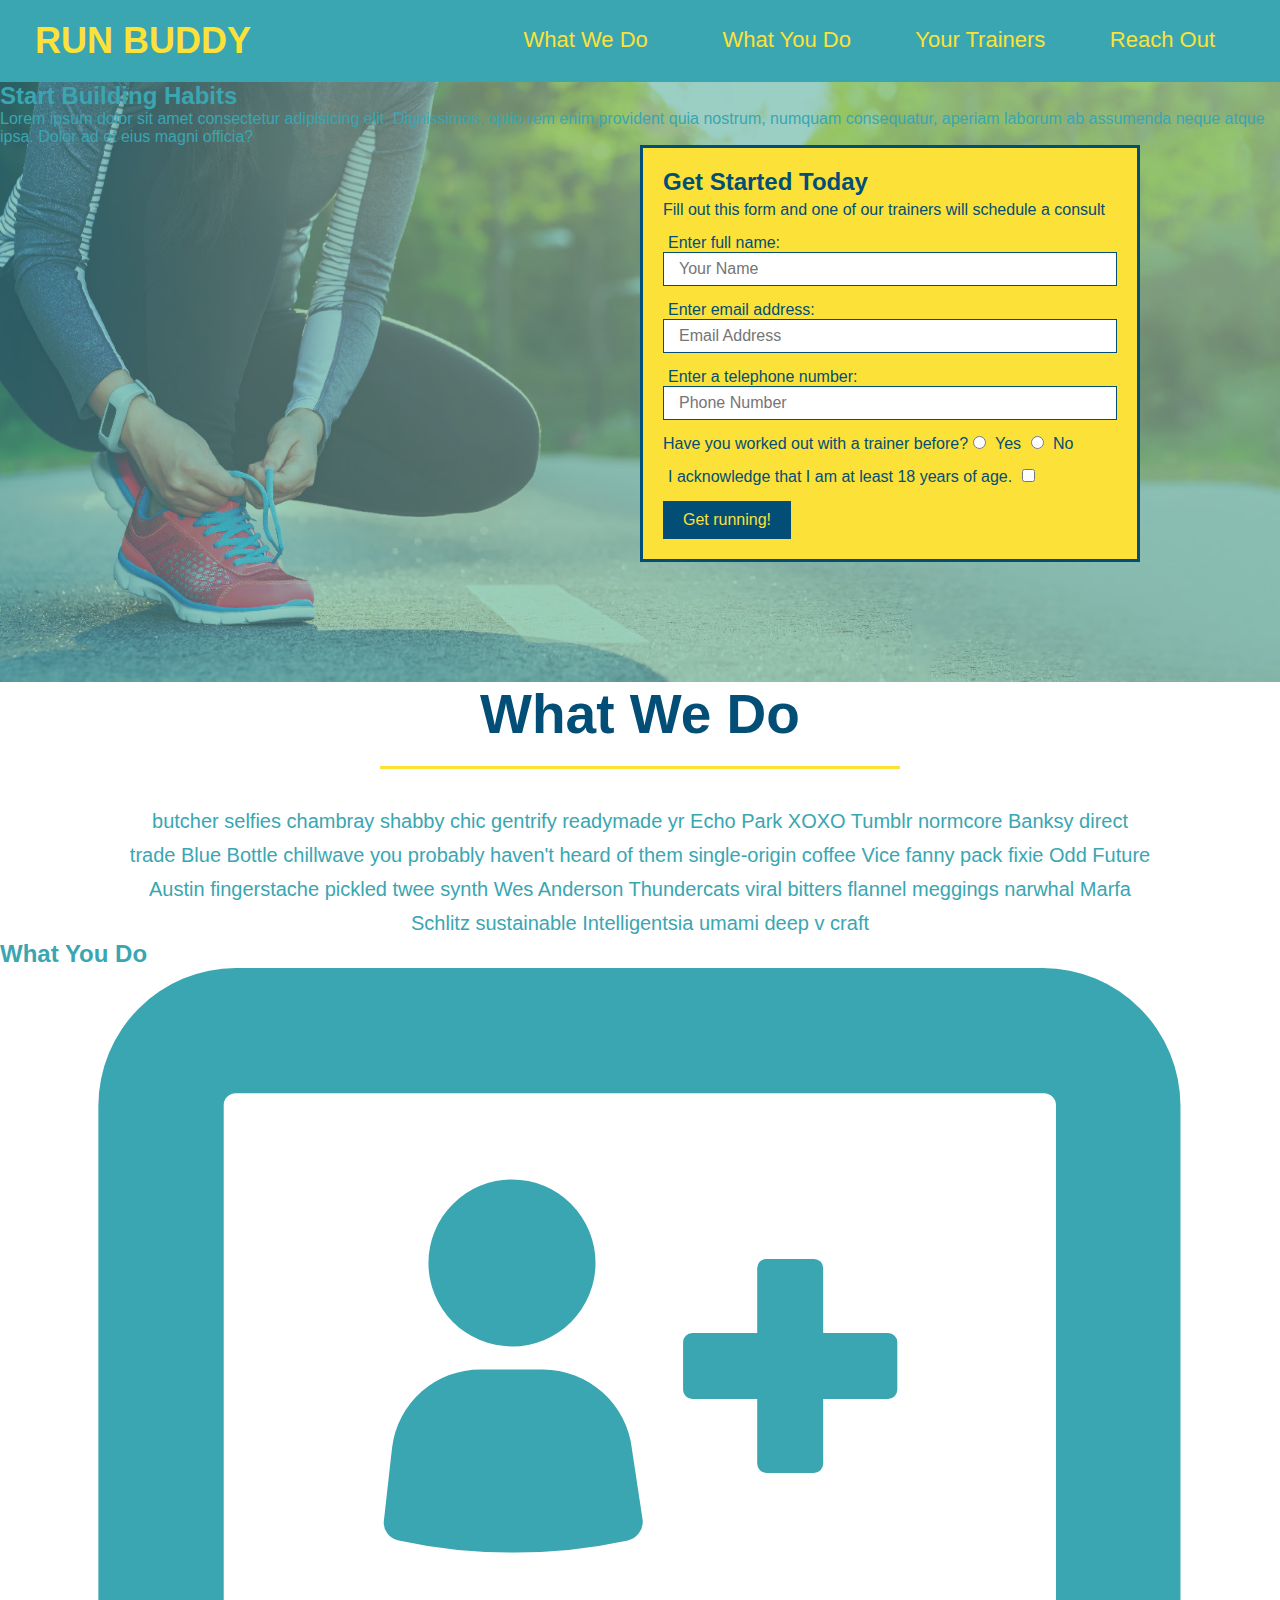
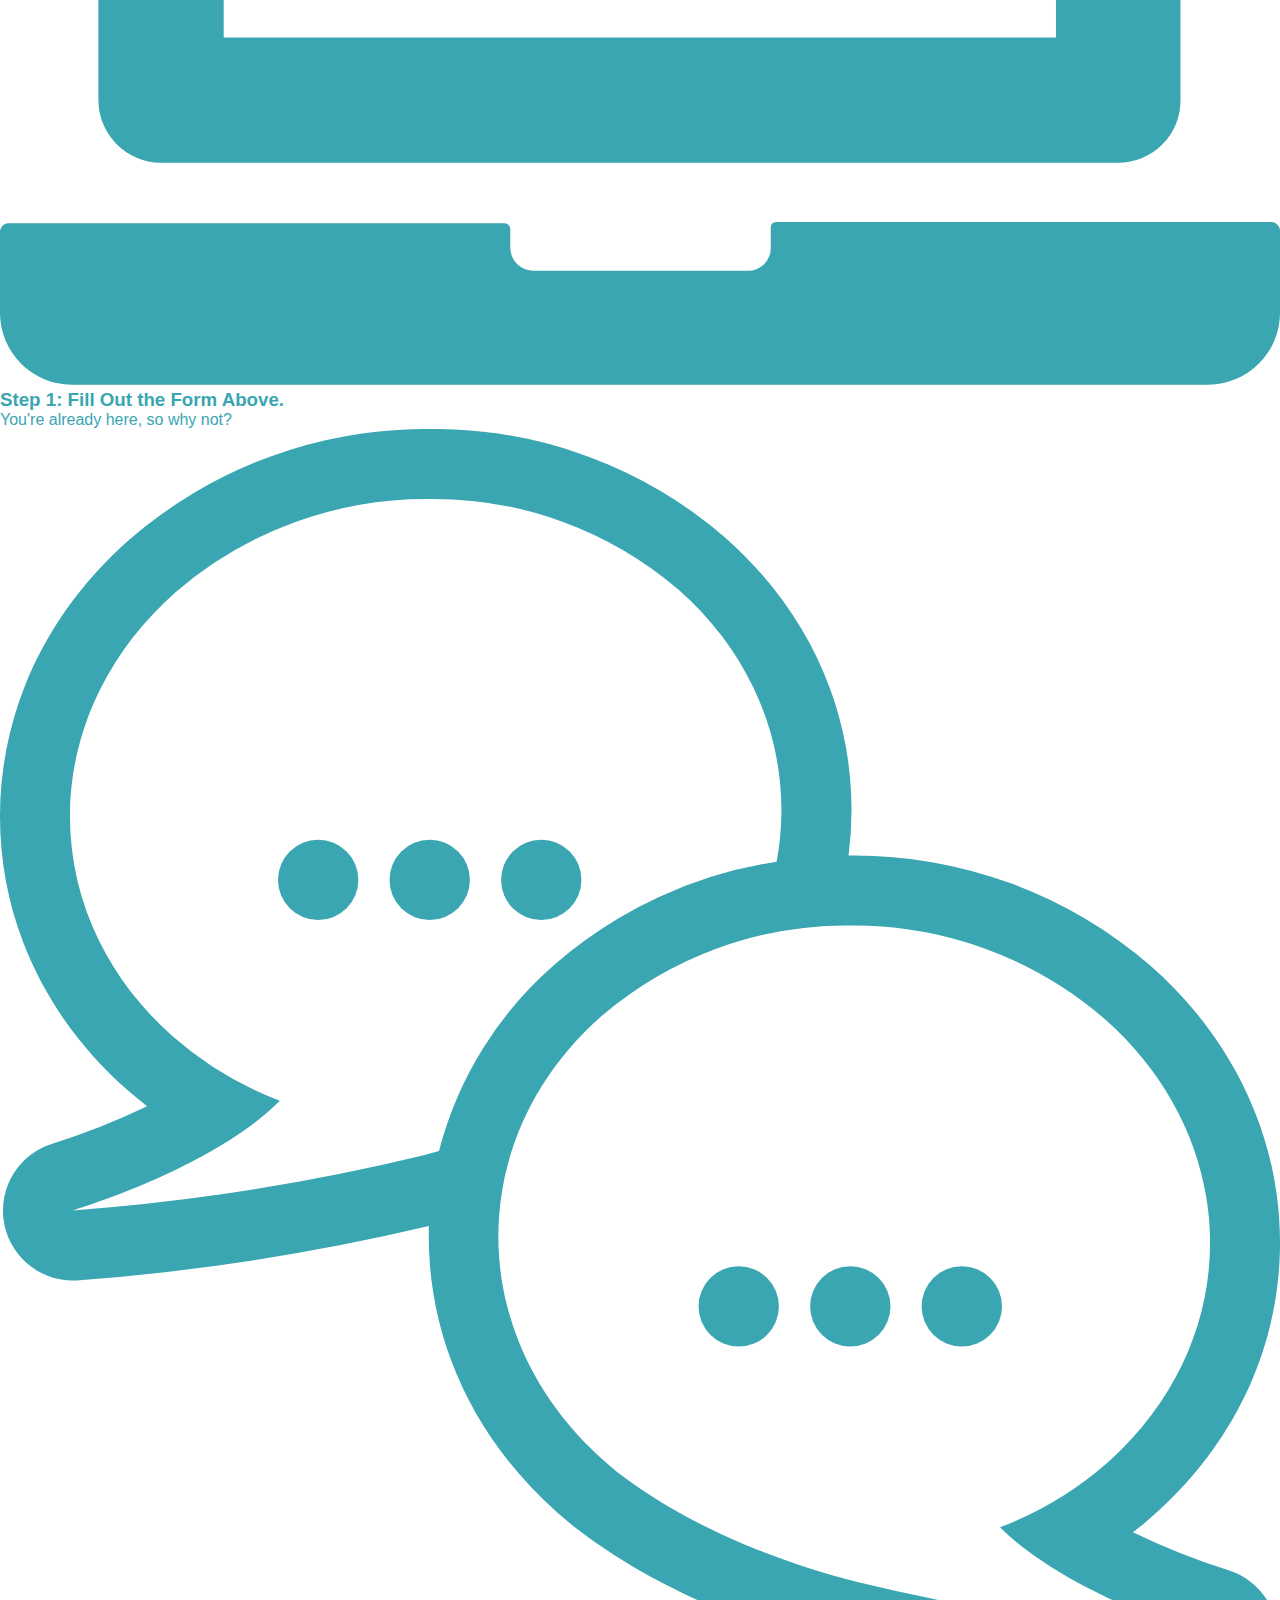
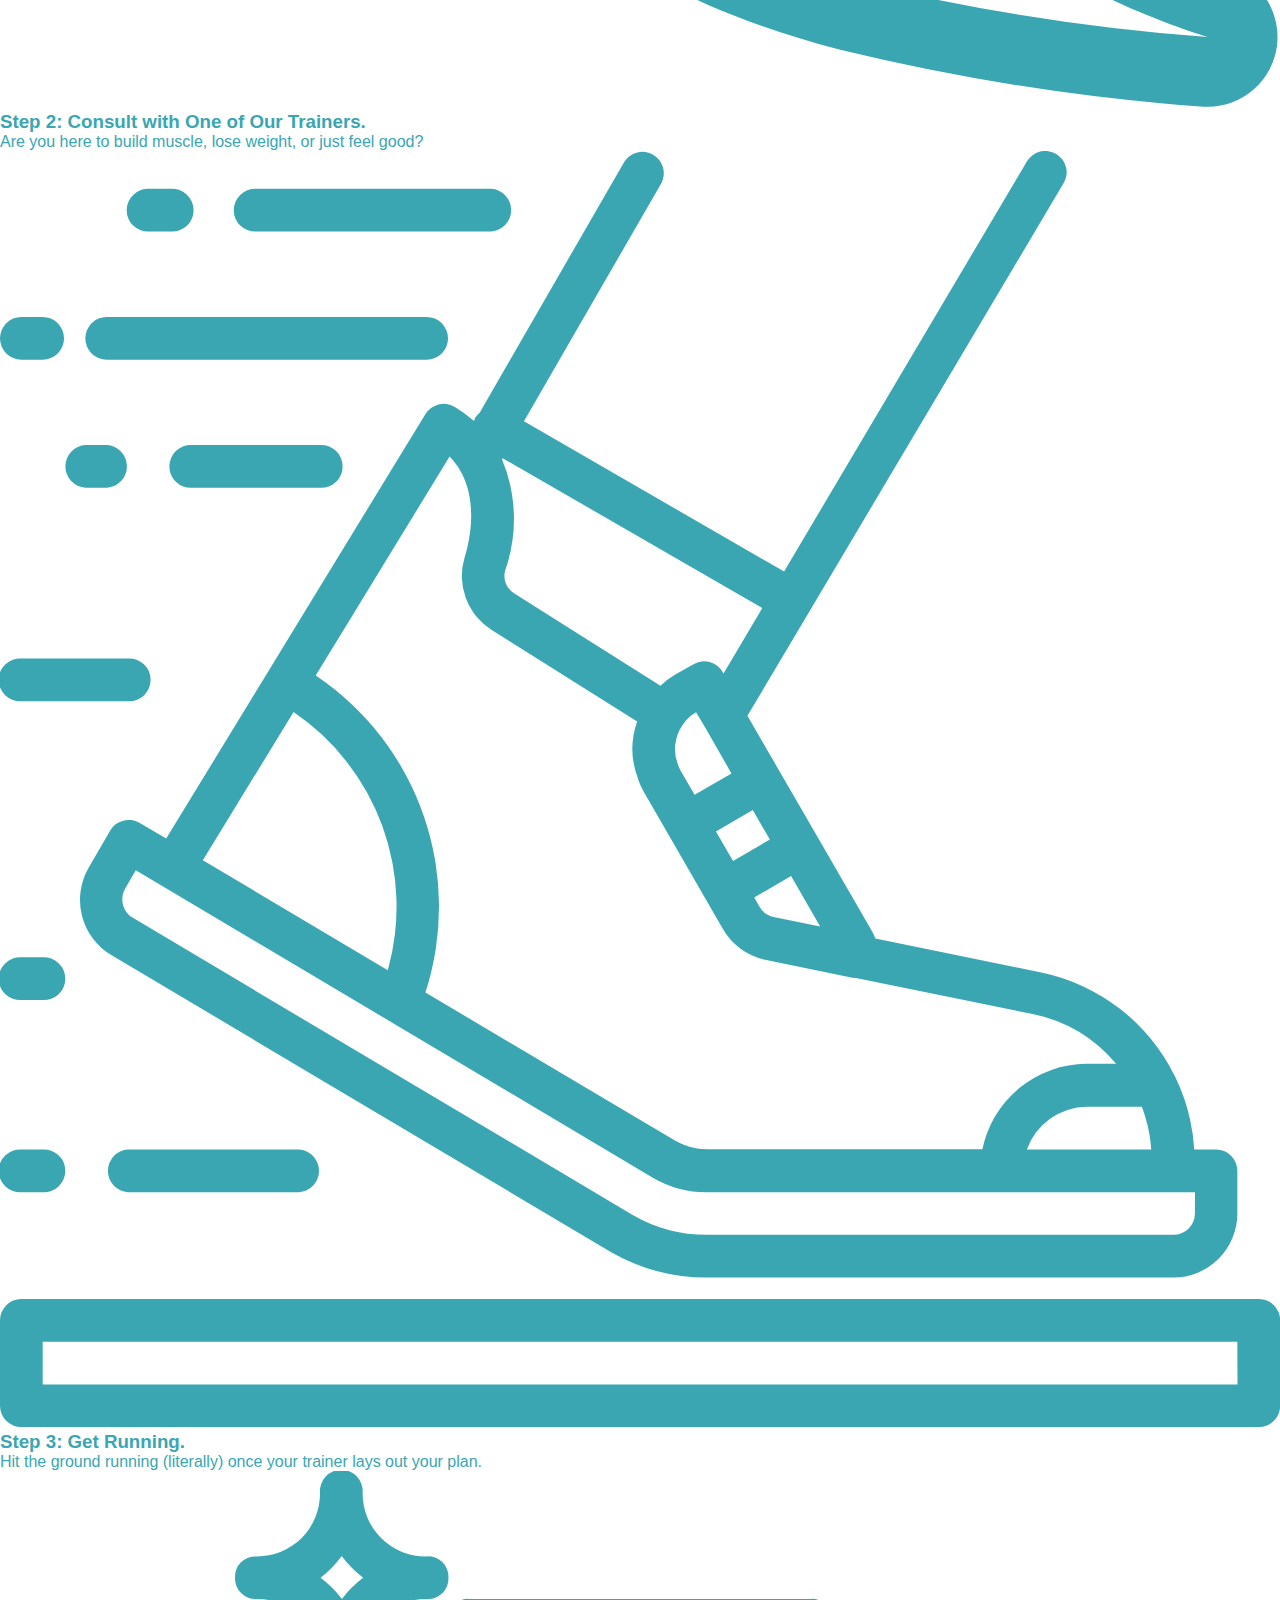
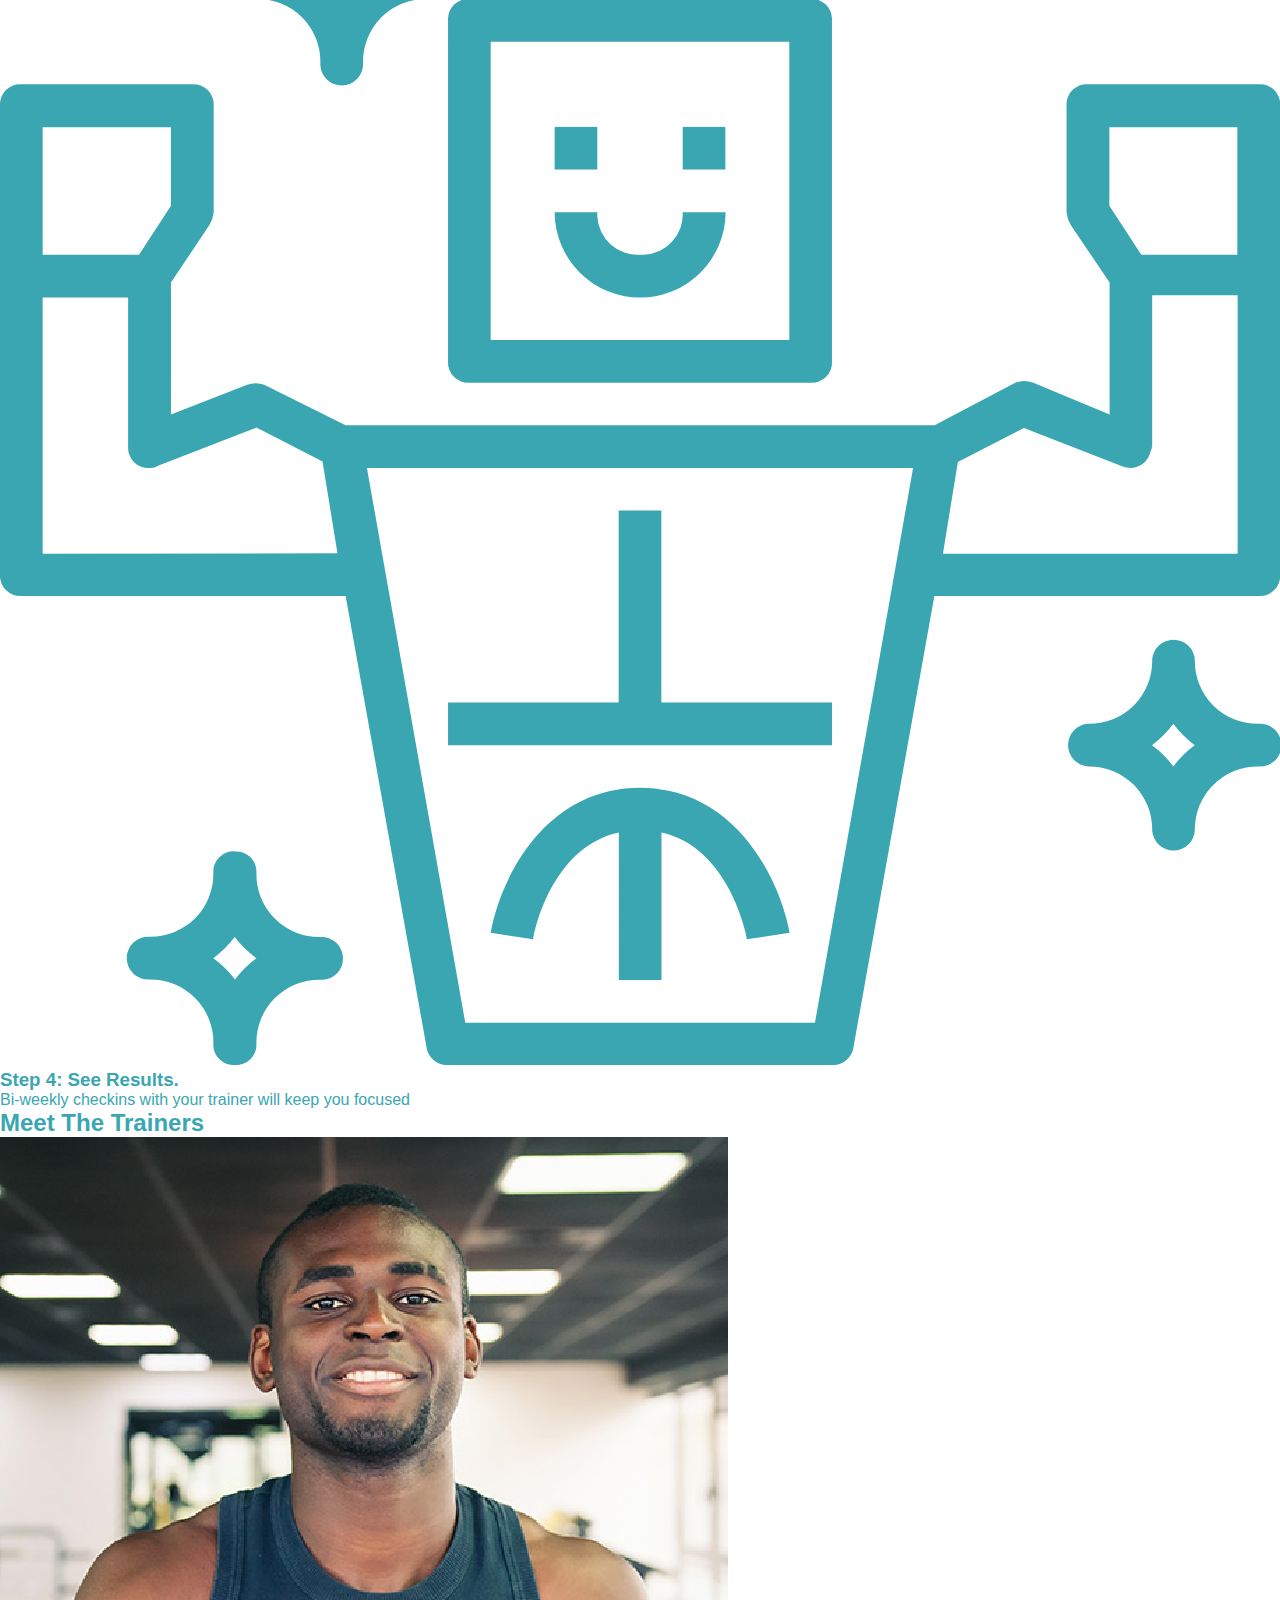
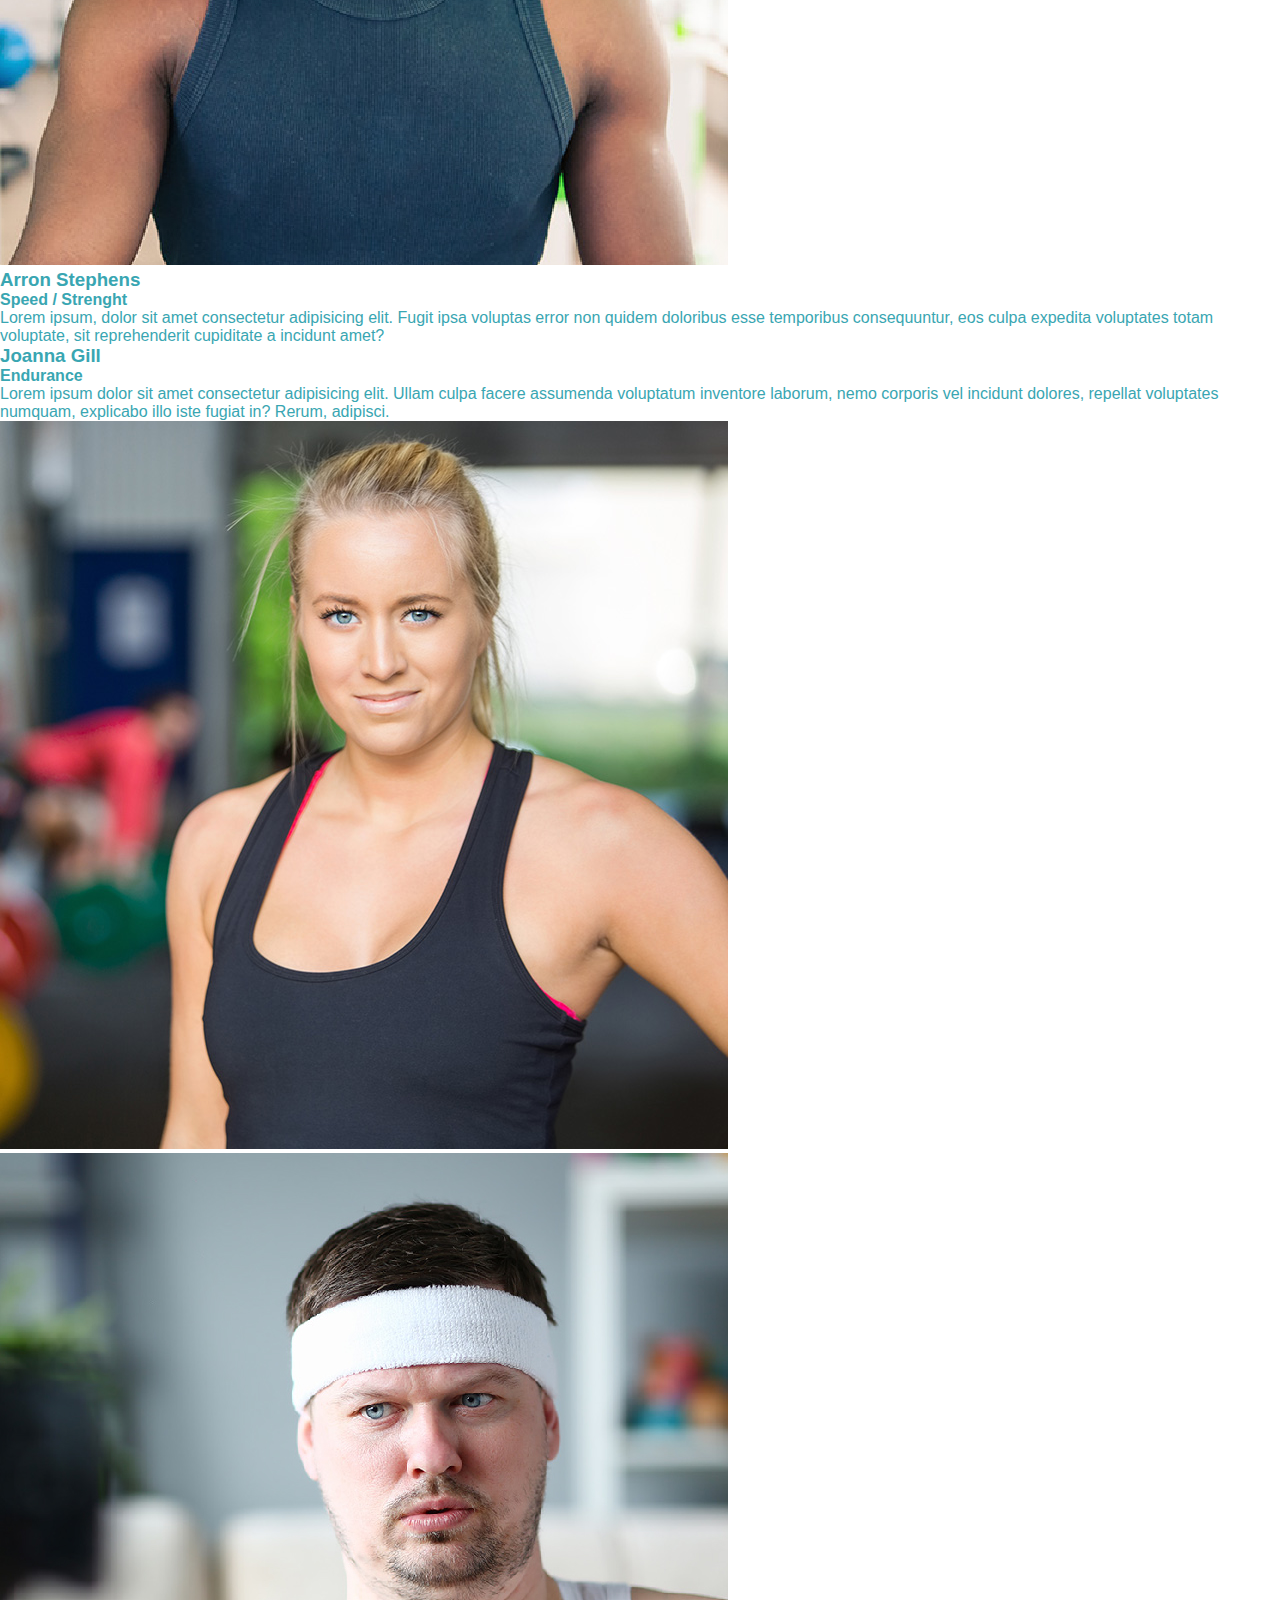
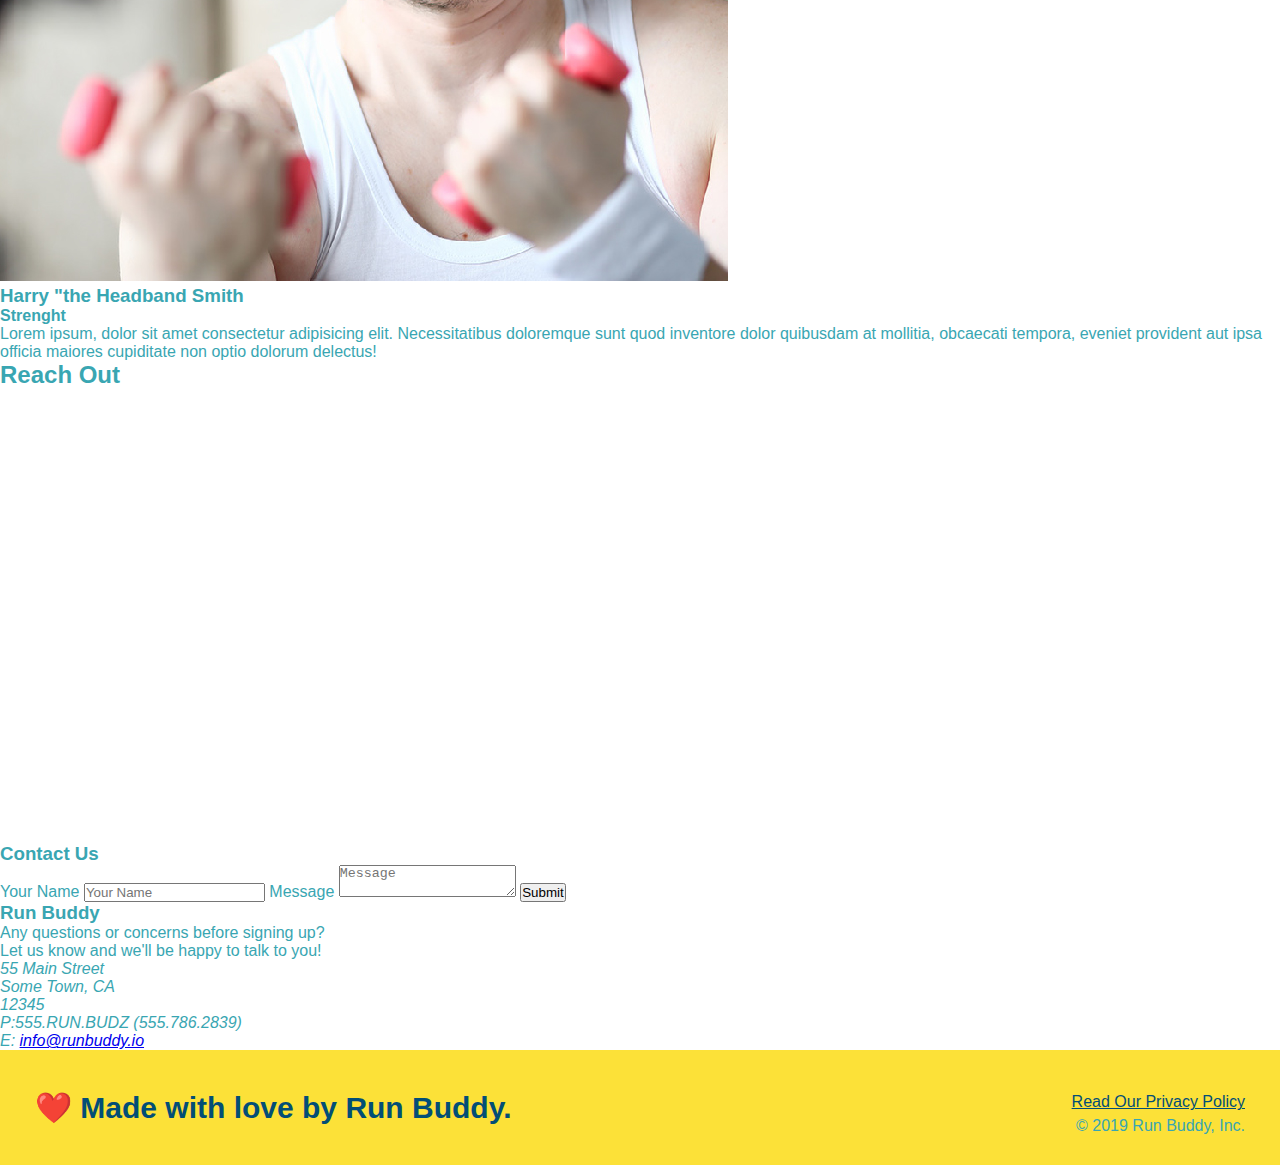
==== index.html @ 108d2666 "add contact form" ====
<!DOCTYPE html>
<html lang="en">

    <head>
        <meta charset="UTF-8" />
        <title> Run Buddy1</title>
        <link rel="stylesheet" href="./assets/css/style.css" />
    </head>

    <body>
        <header>
            <h1> 
                <a href="/">RUN BUDDY</a>
            </h1>
            <nav>
            <!-- Unordered list elements-->
            <ul>
        
                <li>
                    <!-- Anchor element -->
                    <a href="#what-we-do">What We Do</a> </a>"
                </li>
                <li>
                    <a href="#what-you-do">What You Do</a>
                </li>
                <li>
                    <a href="#your-trainers">Your Trainers</a>
                </li>
                <li>
                    <a href="#reach-out">Reach Out</a>
                </li>
            </ul>
            </nav>
        </header>


  <!-- hero/jumbotron -->
  <section class="hero">
    <div class="hero-cta">
      <h2>
        Start Building Habits
      </h2>
      <p>
        Lorem ipsum dolor sit amet consectetur adipisicing elit. Dignissimos, 
        optio rem enim provident quia nostrum, numquam consequatur, aperiam laborum ab assumenda neque atque ipsa. 
        Dolor ad et eius magni officia?
      </p>
    </div>

    <div class="hero-form">
      <h3>Get Started Today</h3>
      <p>Fill out this form and one of our trainers will schedule a consult</p>
      <form>
        <label for="name">Enter full name:</label>
        <input type="text" placeholder="Your Name" name="name" id="name" class="form-input" />
        <label for="email">Enter email address:</label>
        <input type="text" placeholder="Email Address" name="email" id="email" class="form-input" />
        <label for="phone">Enter a telephone number:</label>
        <input type="text" placeholder="Phone Number" name="phone" id="phone" class="form-input" />
        <p>
          Have you worked out with a trainer before?
          <input type="radio" name="trainer-confirm" id="trainer-yes" />
          <label for="trainer-yes">Yes</label>
          <input type="radio" name="trainer-confirm" id="trainer-no" />
          <label for="trainer-no">No</label>
        </p>
        <p>
          <label for="checkbox">
            I acknowledge that I am at least 18 years of age.
          </label>
          <input type="checkbox" name="checkpoint1" id="checkbox" />
        </p>
        <button type="submit">
          Get running!
        </button>
      </form>
    </div>
  </section>

  <!-- "what we do" section -->
  <section id="what-we-do" class="intro">
    <h2 class="section-title primary-border">What We Do</h2>
    <p>
      butcher selfies chambray shabby chic gentrify readymade yr Echo Park XOXO Tumblr normcore Banksy direct trade Blue Bottle chillwave you probably haven't heard of them single-origin coffee Vice fanny pack fixie Odd Future Austin fingerstache pickled twee synth Wes Anderson Thundercats viral bitters flannel meggings narwhal Marfa Schlitz sustainable Intelligentsia umami deep v craft
    </p>
  </section>

  <!-- "what you do" section -->
  <section id="what-you-do" class="steps">
    <h2 class="section-title secondary-border">What You Do</h2>

    <div>
      <img src="./assets/images/step-1.svg" alt="" />
      <h3>Step 1: <span>Fill Out the Form Above.</span></h3>
      <p>You're already here, so why not?</p>
    </div>

    <div>
      <img src="./assets/images/step-2.svg" alt="" />
      <h3>Step 2: <span>Consult with One of Our Trainers.</span></h3>
      <p>Are you here to build muscle, lose weight, or just feel good?</p>
    </div>

    <div>
      <img src="./assets/images/step-3.svg" alt="" />
      <h3>Step 3: <span>Get Running.</span></h3>
      <p>Hit the ground running (literally) once your trainer lays out your plan.</p>
    </div>

    <div>
      <img src="./assets/images/step-4.svg" alt="" />
      <h3>Step 4: <span>See Results.</span></h3>
      <p>Bi-weekly checkins with your trainer will keep you focused</p>
    </div>
  </section>

  <!-- "meet the trainers" section -->
  <section id="your-trainers" class="trainers">
    <h2 class="section-title primary-border">Meet The Trainers</h2>
    <article class="trainer">
        <img src="./assets/images/trainer-1.jpg" alt="Arron Stephens in his workout clothes, ready to pump iron" />
        <div class="trainer-bio text-left">
            <h3>Arron Stephens</h3>
            <h4>Speed / Strenght</h4>
            <p>
                Lorem ipsum, dolor sit amet consectetur adipisicing elit. Fugit ipsa voluptas error non quidem doloribus esse temporibus consequuntur, eos culpa expedita voluptates totam voluptate, sit reprehenderit cupiditate a incidunt amet?
            </p>
        </div>
    </article>
  </section>

  <!-- second trainer bio -->
   <article class="trainer">
       <div class="trainer-bio text right">
           <h3> Joanna Gill</h3>
           <h4>Endurance</h4>
           <p>Lorem ipsum dolor sit amet consectetur adipisicing elit. Ullam culpa facere assumenda voluptatum inventore laborum, nemo corporis vel incidunt dolores, repellat voluptates numquam, explicabo illo iste fugiat in? Rerum, adipisci.
            
          </p>                
       </div>
       <img src="./assets/images/trainer-2.jpg" alt="Joanna Gill cooling off after a workout" />
   </article>

   <!-- third trainer bio -->
   <article class="trainer">
       <image src="./assets/images/trainer-3.jpg" alt="Harry Smith wearing a headband and lifting comically small pink weights" />
       <div class="trainer-bio text-left">
           <h3>Harry "the Headband Smith</h3>
           <h4>Strenght</h4>
           <p>Lorem ipsum, dolor sit amet consectetur adipisicing elit. Necessitatibus doloremque sunt quod inventore dolor quibusdam at mollitia, obcaecati tempora, eveniet provident aut ipsa officia maiores cupiditate non optio dolorum delectus!

           </p>           
       </div>
   </article>


  <!-- "reach out" section -->
  <section id="reach-out" class="contact">
    <h2 class="section-title secondary-border">Reach Out</h2>
    <div class="contact-info">
        <iframe 
            src="https://www.google.com/maps/embed?pb=!1m18!1m12!1m3!1d3226.4842478263486!2d-115.24520504934827!3d36.03288598001633!2m3!1f0!2f0!3f0!3m2!1i1024!2i768!4f13.1!3m3!1m2!1s0x80c8c86465552e63%3A0x28045346d0508ce4!2s8565%20Silver%20Coast%20St%2C%20Las%20Vegas%2C%20NV%2089139!5e0!3m2!1sen!2sus!4v1611936323299!5m2!1sen!2sus" width="600" height="450" frameborder="0" style="border:0;" allowfullscreen="" aria-hidden="false" tabindex="0"
            frameborder="0"
            style-border="0"
            allowfullscreen>
        </iframe>
        
  <!--Section Contact Form -->        
        <div class="contact-form">
          <h3>Contact Us</h3>
          <form>
            <label for="contact-name">Your Name</label>
            <input type="text" id="contact-name" placeholder="Your Name" />

            <label for="contact-message">Message</label>
            <textarea id="contact-message" placeholder="Message"></textarea>

            <button type="submitt">Submit</button>
          </form>
        </div>     
     
      <div>
        <h3>Run Buddy</h3>
        <p>
            Any questions or concerns before signing up?
        <br />
            Let us know and we'll be happy to talk to you!
        </p>
        <address>
            55 Main Street <br/>
            Some Town, CA <br/>
            12345 <br />
            P:555.RUN.BUDZ (555.786.2839)<br/>
            E: <a href="mailto:info@runbuddy.io">info@runbuddy.io</a>            
        </address>
      </div>
        
      
  </div>
  </section>

        <!-- footer -->
        <footer>
            <h2>❤️ Made with love by Run Buddy.</h2>
            <div>
                <a href="./privacy-policy.html">Read Our Privacy Policy</a><br />
                &copy; 2019 Run Buddy, Inc.
            </div>
        </footer>


    </body>
    
</html>
---- assets/css/style.css ----
/* adding this css code to eliminate html styling */
* {
    margin: 0;
    padding: 0;
    box-sizing: border-box;
}

/* apply stiles to <header> */
header {
    padding: 20px 35px;
    background-color: #39a6b2;
}
body {
/* more on this crazy alpahumerical value in a minute! */
    color: #39a6b2;
    font-family: Helvetica, Arial, sans-serif;
}

/* adding sytle to the header h1 */
header h1 {
    font-weight: bold;
    font-size: 36px;
    color: #fce138;
    margin: 0;
}

/* added color the header a */
header a {
    text-decoration: none;
    color: #fce138;
}
/* styling the <nav> element */
header nav {
    float: right;
    margin: 7px 0;
}
/* styling the <nav> elements */
header nav ul li {
    display: inline;
}

/* adding more styles to the <a> elements */
header nav ul li a {
    margin: 0 30px;
    font-weight: lighter;
    font-size: 22px;
}

/* adding style display property to fix the block-level elements */
header h1 {
    font-weight: bold;
    font-size: 36px;
    color: #fce138;
    margin: 0;
    display: inline;
}

/* adding style to the footer */
footer {
    background: #fce138;
    width: 100%;
    padding: 40px 35px;
}

/* keeping footer inline */
footer h2 {
    display: inline;
    color: #024e76;
    font-size: 30px;
    margin: 0;
}

/* moving footer div to the right */
footer div {
    float: right;
    line-height: 1.5;
    text-align: right;
}

/* applying color the <a> element */
footer a {
    color: #024e76;
}

/* Hero Style Start */
.hero {
        background-image: url("../images/hero-bg.jpg");
        height: 600px;
        background-size: cover;
        background-position: center;
        position: relative;
}
/* Hero Style end */

/* Hero Form Style Start */
.hero-form {
    background-color: #fce138;
    padding: 20px;
    width: 500px;
    color: #024e76;
}

/* Hero Form border settings */
.hero-form {
    border: 3px solid #024e76;
    background-color: #fce138;
    padding: 20px;
    width: 500px;
    color: #024e76;
    position: absolute;
    bottom: 120px;
    right: 140px;
  }

  /* Styling Hero Form Section */
  .hero-form h3 {
      font-size: 24px;
      margin: 0;
  }

  .hero-form p {
    margin: 5px 0 15px 0;
  }
 
  .form-input {
      border: 1px solid #024e76;
      display: block;
      padding: 7px 15px;
      font-size: 16px;
      color: #024e76;
      width: 100%;
      margin-bottom: 15px;
  }

  .hero-form label {
    margin: 0 5px;
  }

  .hero-form button {
    color: #fce138;
    background-color: #024e76;
    border: none;
    padding: 10px 20px;
    font-size: 16px;
  }
  /* HERO STYLES END */

  /* styling steps section */
  .intro {
      text-align: center;
  }

  .intro p {
    margin: 0 auto;
    line-height: 1.7;
    color: #39a6b2;
    width: 80%;
    font-size: 20px;
  }

  .intro h2 {
    /* add this alongside your other declarations*/
    display: inline-block;
    font-size: 55px;
    color: #024e76;
    margin-bottom: 35px;
    padding: 0 100px 20px 100px;
    border-bottom: 3px solid;
    border-color: #fce138;
    border-bottom: 3px solid #fce138;
  }
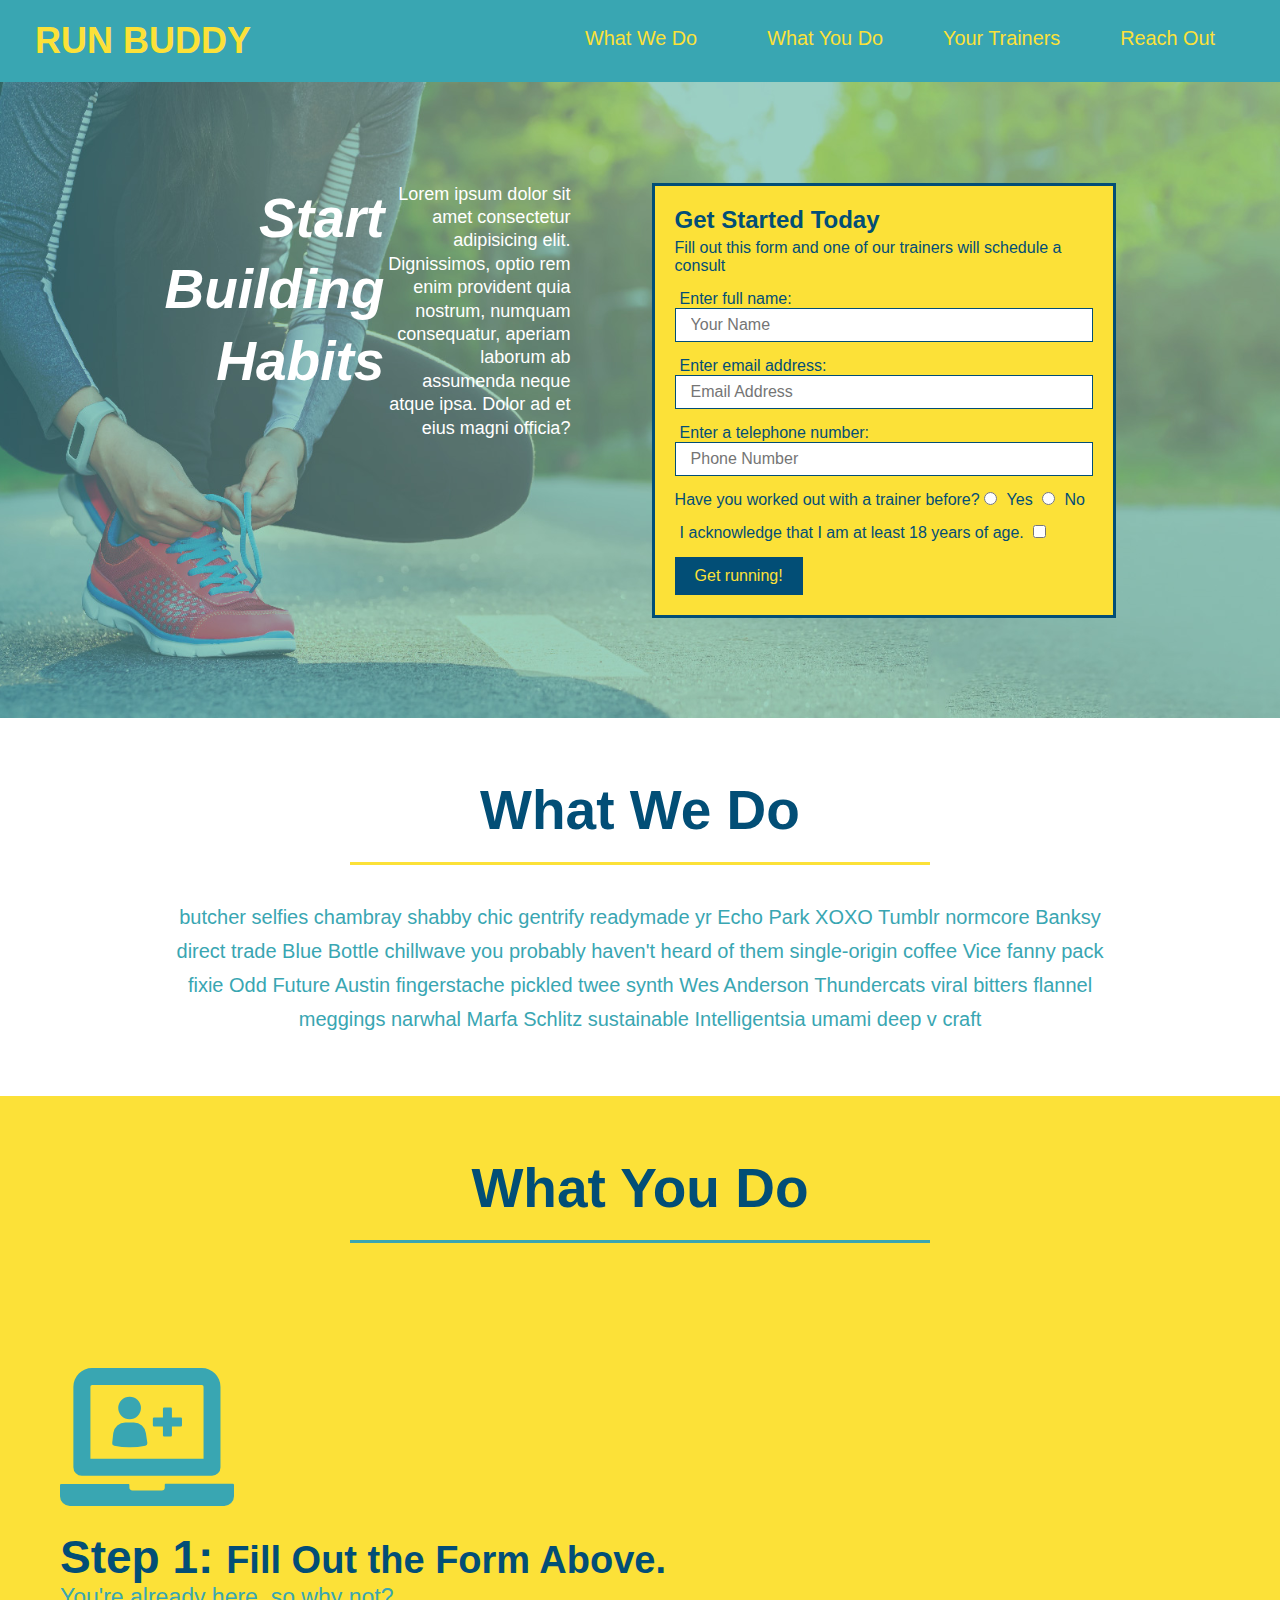
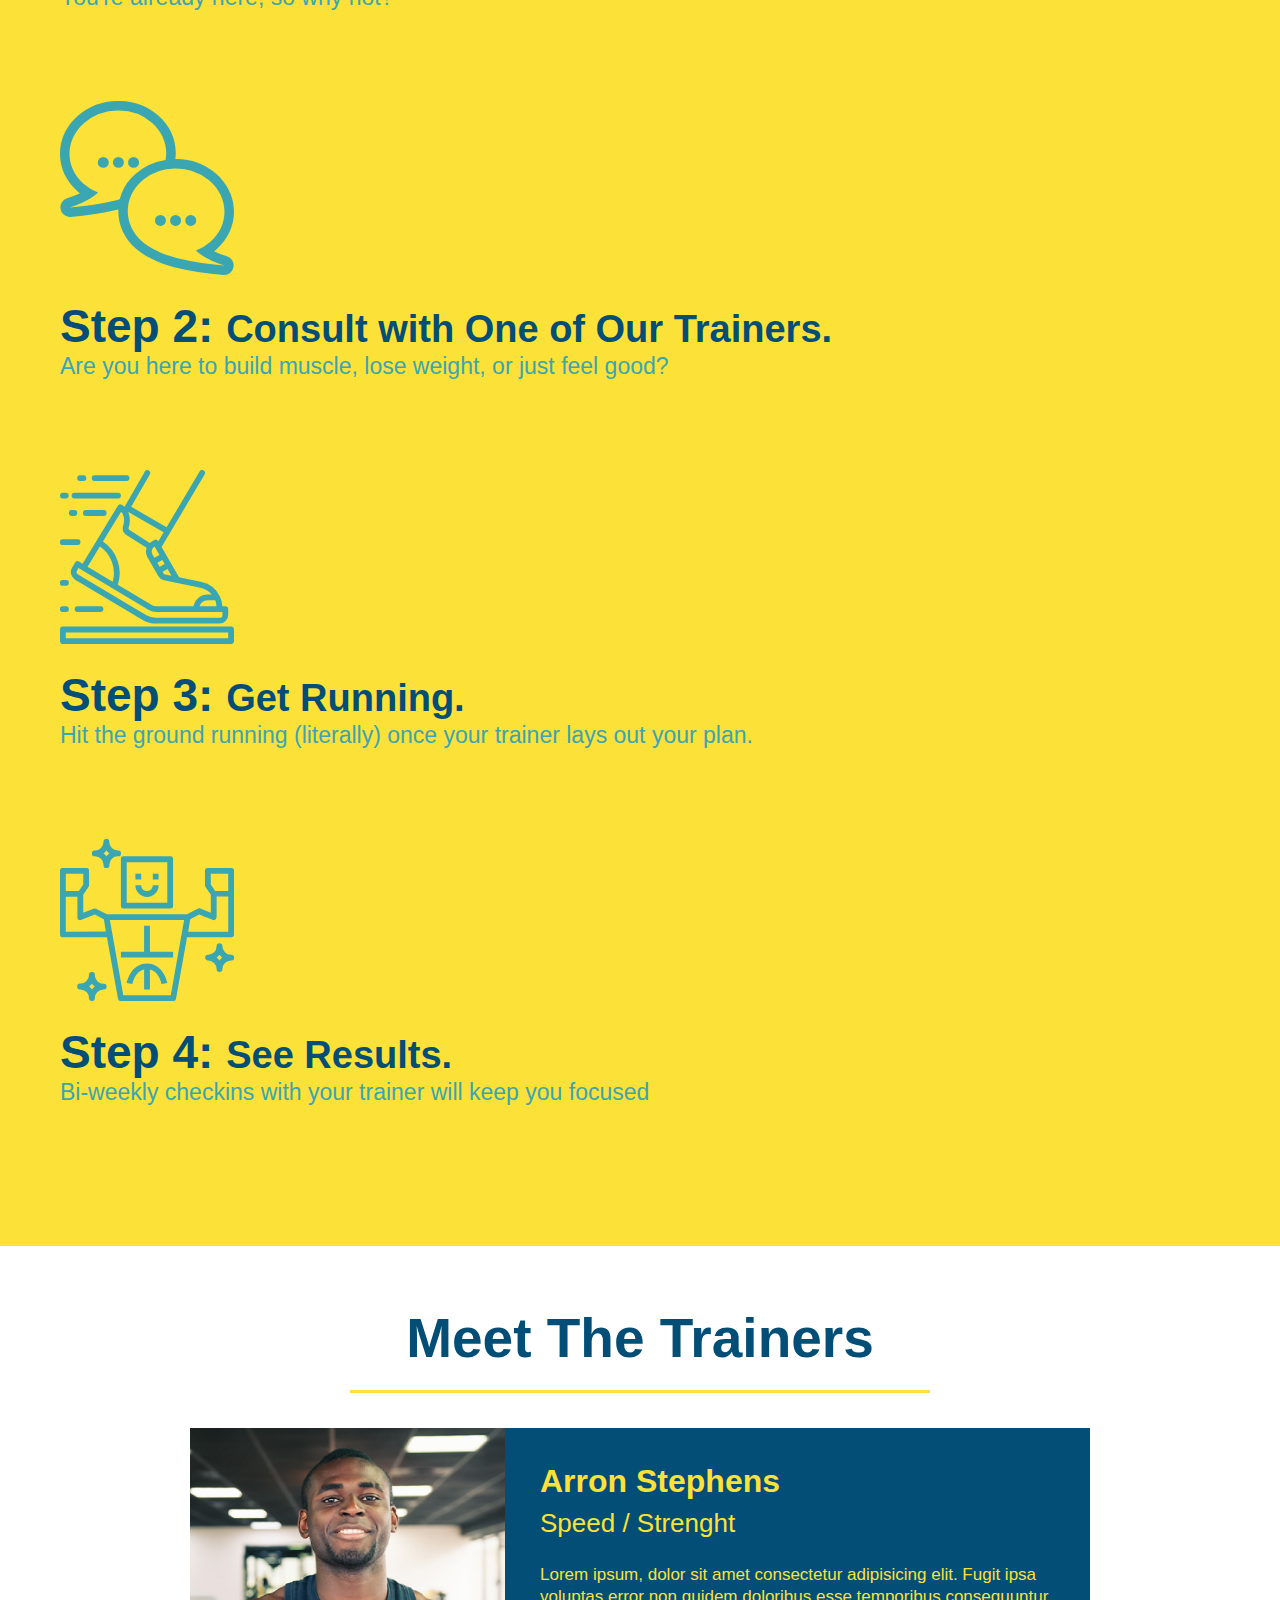
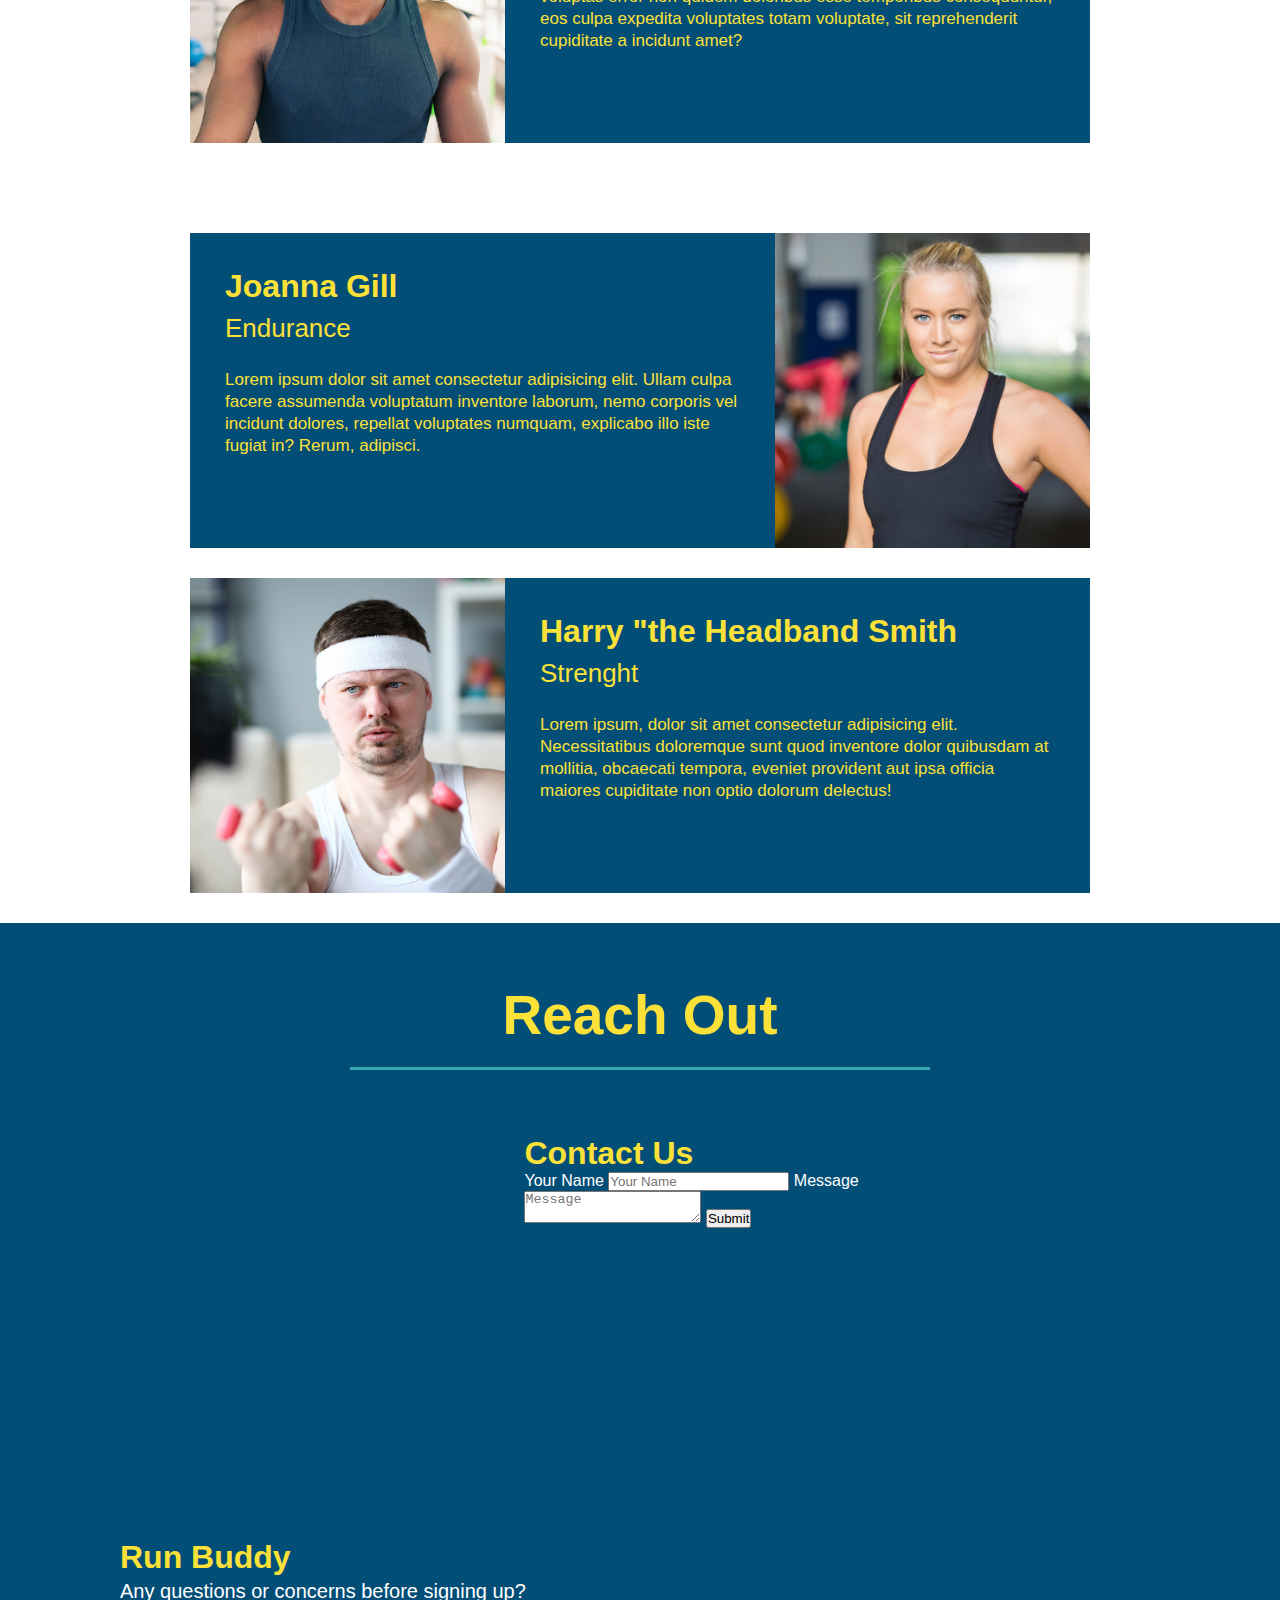
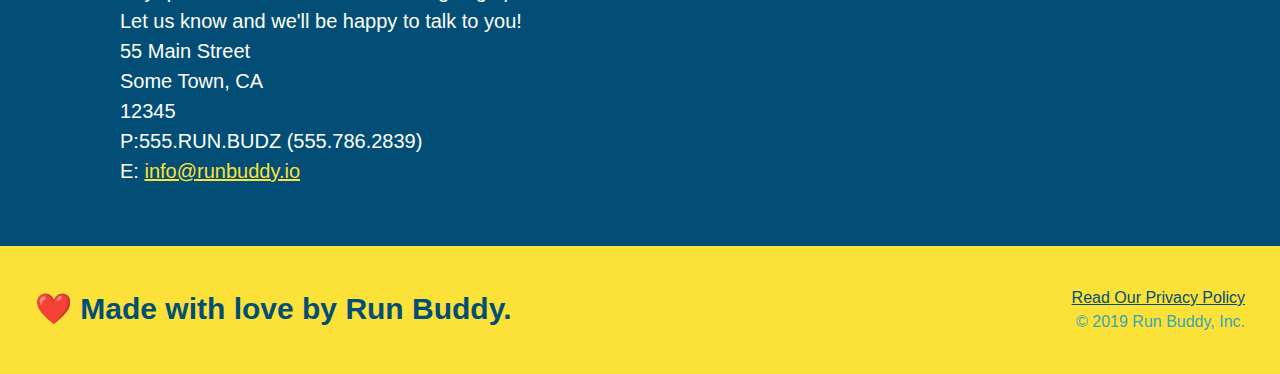
==== commit 2e28f824: "added flexbox to h2 elements" ====
--- a/index.html
+++ b/index.html
@@ -37,6 +37,7 @@
   <!-- hero/jumbotron -->
   <section class="hero">
     <div class="hero-cta">
+      <div Class="flex-row">
       <h2>
         Start Building Habits
       </h2>
@@ -45,6 +46,7 @@
         optio rem enim provident quia nostrum, numquam consequatur, aperiam laborum ab assumenda neque atque ipsa. 
         Dolor ad et eius magni officia?
       </p>
+      </div>
     </div>
 
     <div class="hero-form">
@@ -79,15 +81,21 @@
 
   <!-- "what we do" section -->
   <section id="what-we-do" class="intro">
+    <div Class="flex-row">
     <h2 class="section-title primary-border">What We Do</h2>
+   </div>
+   <div Class="flex-row">
     <p>
       butcher selfies chambray shabby chic gentrify readymade yr Echo Park XOXO Tumblr normcore Banksy direct trade Blue Bottle chillwave you probably haven't heard of them single-origin coffee Vice fanny pack fixie Odd Future Austin fingerstache pickled twee synth Wes Anderson Thundercats viral bitters flannel meggings narwhal Marfa Schlitz sustainable Intelligentsia umami deep v craft
     </p>
+  </div>
   </section>
 
   <!-- "what you do" section -->
   <section id="what-you-do" class="steps">
+    <div Class="flex-row">
     <h2 class="section-title secondary-border">What You Do</h2>
+    </div>
 
     <div>
       <img src="./assets/images/step-1.svg" alt="" />
@@ -116,7 +124,9 @@
 
   <!-- "meet the trainers" section -->
   <section id="your-trainers" class="trainers">
+    <div Class="flex-row">
     <h2 class="section-title primary-border">Meet The Trainers</h2>
+    </div>
     <article class="trainer">
         <img src="./assets/images/trainer-1.jpg" alt="Arron Stephens in his workout clothes, ready to pump iron" />
         <div class="trainer-bio text-left">
@@ -156,7 +166,9 @@
 
   <!-- "reach out" section -->
   <section id="reach-out" class="contact">
+    <div Class="flex-row">
     <h2 class="section-title secondary-border">Reach Out</h2>
+    </div>
     <div class="contact-info">
         <iframe 
             src="https://www.google.com/maps/embed?pb=!1m18!1m12!1m3!1d3226.4842478263486!2d-115.24520504934827!3d36.03288598001633!2m3!1f0!2f0!3f0!3m2!1i1024!2i768!4f13.1!3m3!1m2!1s0x80c8c86465552e63%3A0x28045346d0508ce4!2s8565%20Silver%20Coast%20St%2C%20Las%20Vegas%2C%20NV%2089139!5e0!3m2!1sen!2sus!4v1611936323299!5m2!1sen!2sus" width="600" height="450" frameborder="0" style="border:0;" allowfullscreen="" aria-hidden="false" tabindex="0"
@@ -201,7 +213,9 @@
 
         <!-- footer -->
         <footer>
+          <div Class="flex-row">
             <h2>❤️ Made with love by Run Buddy.</h2>
+          </div>
             <div>
                 <a href="./privacy-policy.html">Read Our Privacy Policy</a><br />
                 &copy; 2019 Run Buddy, Inc.
--- a/assets/css/style.css
+++ b/assets/css/style.css
@@ -1,172 +1,293 @@
-
-/* adding this css code to eliminate html styling */
 * {
-    margin: 0;
-    padding: 0;
-    box-sizing: border-box;
-}
-
-/* apply stiles to <header> */
+  margin: 0;
+  padding: 0;
+  box-sizing: border-box;
+}
+
+body {
+  /* more on this crazy alphanumerical value in a minute! */
+  color: #39a6b2;
+  font-family: Helvetica, Arial, sans-serif;
+}
+
+/* apply styles to <header> */
 header {
-    padding: 20px 35px;
-    background-color: #39a6b2;
-}
-body {
-/* more on this crazy alpahumerical value in a minute! */
-    color: #39a6b2;
-    font-family: Helvetica, Arial, sans-serif;
-}
-
-/* adding sytle to the header h1 */
+  display: flex;
+  justify-content: space-between;
+  flex-wrap: wrap;
+  padding: 20px 35px;
+  background-color: #39a6b2;
+}
+
 header h1 {
-    font-weight: bold;
-    font-size: 36px;
-    color: #fce138;
-    margin: 0;
-}
-
-/* added color the header a */
+  font-weight: bold;
+  font-size: 36px;
+  color: #fce138;
+  margin: 0;
+}
 header a {
-    text-decoration: none;
-    color: #fce138;
-}
-/* styling the <nav> element */
+  text-decoration: none;
+  color: #fce138;
+}
+
 header nav {
-    float: right;
-    margin: 7px 0;
-}
-/* styling the <nav> elements */
-header nav ul li {
-    display: inline;
-}
-
-/* adding more styles to the <a> elements */
+  margin: 7px 0;
+}
+
+header nav ul{
+  display: flex;
+  flex-wrap: wrap;
+  justify-content: space-between;
+  align-items: center;
+  list-style: none;
+}
+
 header nav ul li a {
-    margin: 0 30px;
-    font-weight: lighter;
-    font-size: 22px;
-}
-
-/* adding style display property to fix the block-level elements */
-header h1 {
-    font-weight: bold;
-    font-size: 36px;
-    color: #fce138;
-    margin: 0;
-    display: inline;
-}
-
-/* adding style to the footer */
+  margin: 0 30px;
+  font-weight: lighter;
+  font-size: 1.55vw;
+}
+
 footer {
-    background: #fce138;
-    width: 100%;
-    padding: 40px 35px;
-}
-
-/* keeping footer inline */
+  display: flex;
+  justify-content: space-between;
+  flex-wrap: wrap;
+  background: #fce138;
+  width: 100%;
+  padding: 40px 35px;
+}
+
 footer h2 {
-    display: inline;
-    color: #024e76;
-    font-size: 30px;
-    margin: 0;
-}
-
-/* moving footer div to the right */
+  color: #024e76;
+  font-size: 30px;
+  margin: 0;
+}
+
 footer div {
-    float: right;
-    line-height: 1.5;
-    text-align: right;
-}
-
-/* applying color the <a> element */
+  line-height: 1.5;
+  text-align: right;
+}
+
 footer a {
-    color: #024e76;
+  color: #024e76;
+}
+
+section {
+  padding: 60px;
 }
 
 /* Hero Style Start */
 .hero {
-        background-image: url("../images/hero-bg.jpg");
-        height: 600px;
-        background-size: cover;
-        background-position: center;
-        position: relative;
-}
-/* Hero Style end */
-
-/* Hero Form Style Start */
+  display: flex;
+  justify-content: center;
+  flex-wrap: wrap;
+  background-image: url('../images/hero-bg.jpg');
+  background-size: cover;
+  background-position: center;
+}
+/* Hero Style End */
+
 .hero-form {
-    background-color: #fce138;
-    padding: 20px;
-    width: 500px;
-    color: #024e76;
-}
-
-/* Hero Form border settings */
-.hero-form {
-    border: 3px solid #024e76;
-    background-color: #fce138;
-    padding: 20px;
-    width: 500px;
-    color: #024e76;
-    position: absolute;
-    bottom: 120px;
-    right: 140px;
-  }
-
-  /* Styling Hero Form Section */
-  .hero-form h3 {
-      font-size: 24px;
-      margin: 0;
-  }
-
-  .hero-form p {
-    margin: 5px 0 15px 0;
-  }
- 
-  .form-input {
-      border: 1px solid #024e76;
-      display: block;
-      padding: 7px 15px;
-      font-size: 16px;
-      color: #024e76;
-      width: 100%;
-      margin-bottom: 15px;
-  }
-
-  .hero-form label {
-    margin: 0 5px;
-  }
-
-  .hero-form button {
-    color: #fce138;
-    background-color: #024e76;
-    border: none;
-    padding: 10px 20px;
-    font-size: 16px;
-  }
-  /* HERO STYLES END */
-
-  /* styling steps section */
-  .intro {
-      text-align: center;
-  }
-
-  .intro p {
-    margin: 0 auto;
-    line-height: 1.7;
-    color: #39a6b2;
-    width: 80%;
-    font-size: 20px;
-  }
-
-  .intro h2 {
-    /* add this alongside your other declarations*/
-    display: inline-block;
-    font-size: 55px;
-    color: #024e76;
-    margin-bottom: 35px;
-    padding: 0 100px 20px 100px;
-    border-bottom: 3px solid;
-    border-color: #fce138;
-    border-bottom: 3px solid #fce138;
-  }+  border: 3px solid #024e76;
+  background-color: #fce138;
+  padding: 20px;
+  color: #024e76;
+  width: 40%;
+  margin: 3.5%;
+}
+
+.hero-cta {
+  width: 35%;
+  text-align: right;
+  margin: 3.5%;
+  color: #fff;
+  font-size: 18px;
+  line-height: 1.3;
+}
+
+.hero-cta h2 {
+  font-style: italic;
+  font-size: 55px;
+  color: fce138;
+}
+
+.hero-form h3 {
+  font-size: 24px;
+  margin: 0;
+}
+.hero-form p {
+  margin: 5px 0 15px 0;
+}
+
+.form-input {
+  border: 1px solid #024e76;
+  display: block;
+  padding: 7px 15px;
+  font-size: 16px;
+  color: #024e76;
+  width: 100%;
+  margin-bottom: 15px;
+}
+
+.hero-form label {
+  margin: 0 5px;
+}
+
+.hero-form button {
+  color: #fce138;
+  background-color: #024e76;
+  border: none;
+  padding: 10px 20px;
+  font-size: 16px;
+}
+
+.intro {
+  text-align: center;
+}
+
+.intro p {
+  text-align: center;
+  line-height: 1.7;
+  color: #39a6b2;
+  width: 80%;
+  font-size: 20px;
+  margin: 0 auto;
+}
+
+.steps {
+  background: #fce138;
+}
+
+.steps div {
+  margin-bottom: 80px;
+}
+
+.steps img {
+  width: 15%;
+  margin: 10px 0;
+}
+
+.steps h3 {
+  color: #024e76;
+  font-size: 46px;
+  margin-top: 10px;
+}
+
+.steps p {
+  color: #39a6b2;
+  font-size: 23px;
+}
+
+.steps span {
+  font-size: 38px;
+}
+
+.section-title {
+  padding-bottom: 20px;
+  text-align: center;
+  margin: 0 auto 35px auto;
+  width: 50%;
+  font-size: 55px;
+  color: #024e76;
+  display: inline-block;
+  border-bottom: 3px solid;
+}
+
+.primary-border {
+  border-color: #fce138;
+}
+
+.secondary-border {
+  border-color: #39a6b2;
+}
+
+.trainers {
+}
+
+.trainer {
+  width: 900px;
+  margin: 0 auto 30px auto;
+  background: #024e76;
+  color: #fce138;
+  overflow: auto;
+}
+
+.trainer img {
+  width: 35%;
+  float: left;
+}
+
+.trainer-bio {
+  padding: 35px;
+  float: left;
+  width: 65%;
+}
+
+.trainer-bio h3 {
+  font-size: 32px;
+  margin-bottom: 8px;
+}
+
+.trainer-bio h4 {
+  font-weight: lighter;
+  font-size: 26px;
+  margin-bottom: 25px;
+}
+
+.trainer-bio p {
+  font-size: 17px;
+  line-height: 1.3;
+}
+
+.text-left {
+  text-align: left;
+}
+
+.text-right {
+  text-align: right;
+}
+
+.contact {
+  background: #024e76;
+}
+
+.contact h2 {
+  color: #fce138;
+}
+
+.contact-info iframe {
+  width: 400px;
+  height: 400px;
+}
+
+.contact-info div{
+  width: 410px;
+  display: inline-block;
+  vertical-align: top;
+  text-align: left;
+  margin: 30px 0 0 60px;
+  color: white;
+}
+
+.contact-info h3 {
+  color: #fce138;
+  font-size: 32px;
+}
+
+.contact-info p, .contact-info address {
+  margin: 20px0;
+  line-height: 1.5;
+  font-size: 20px;
+  font-style: normal;
+  text-align: Left; 
+}
+
+.contact-info a {
+  color:#fce138;
+}
+
+.flex-row {
+  display: flex;
+}
+
+/* REACH OUT STYLES END */
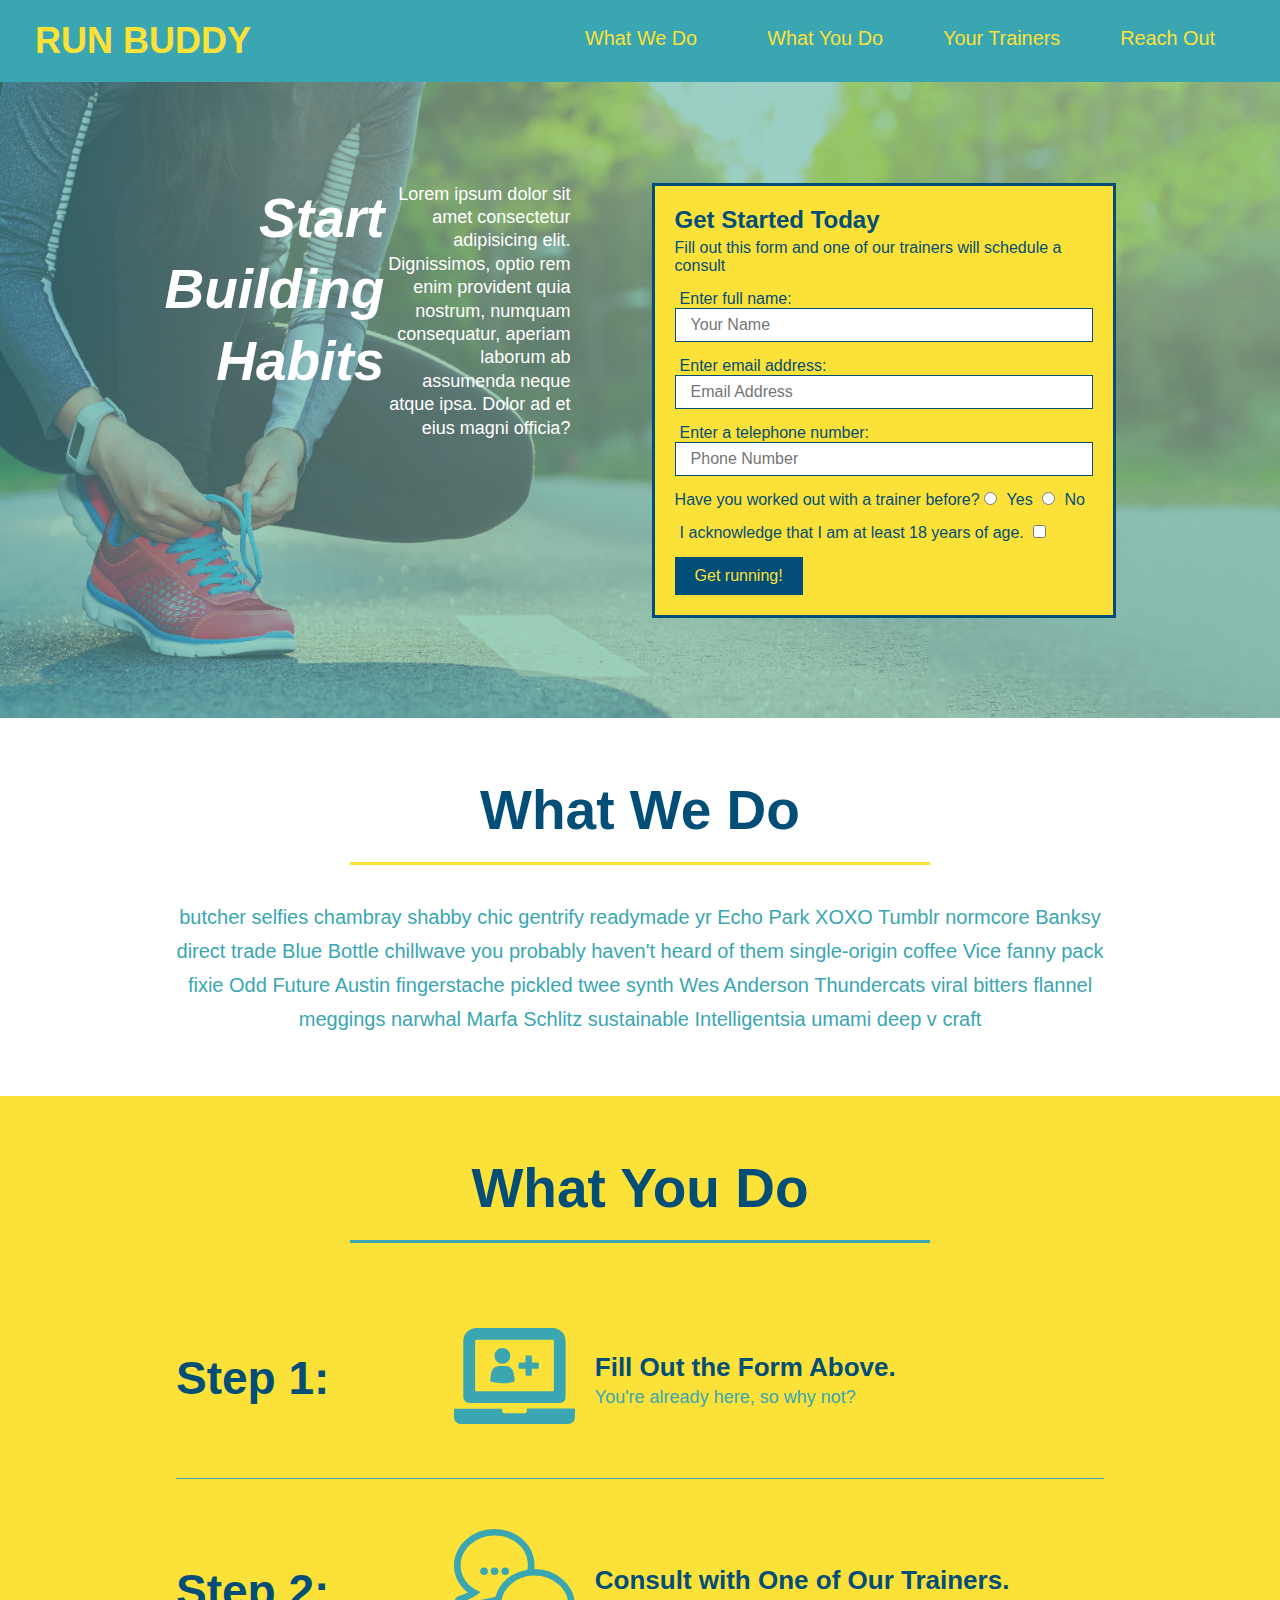
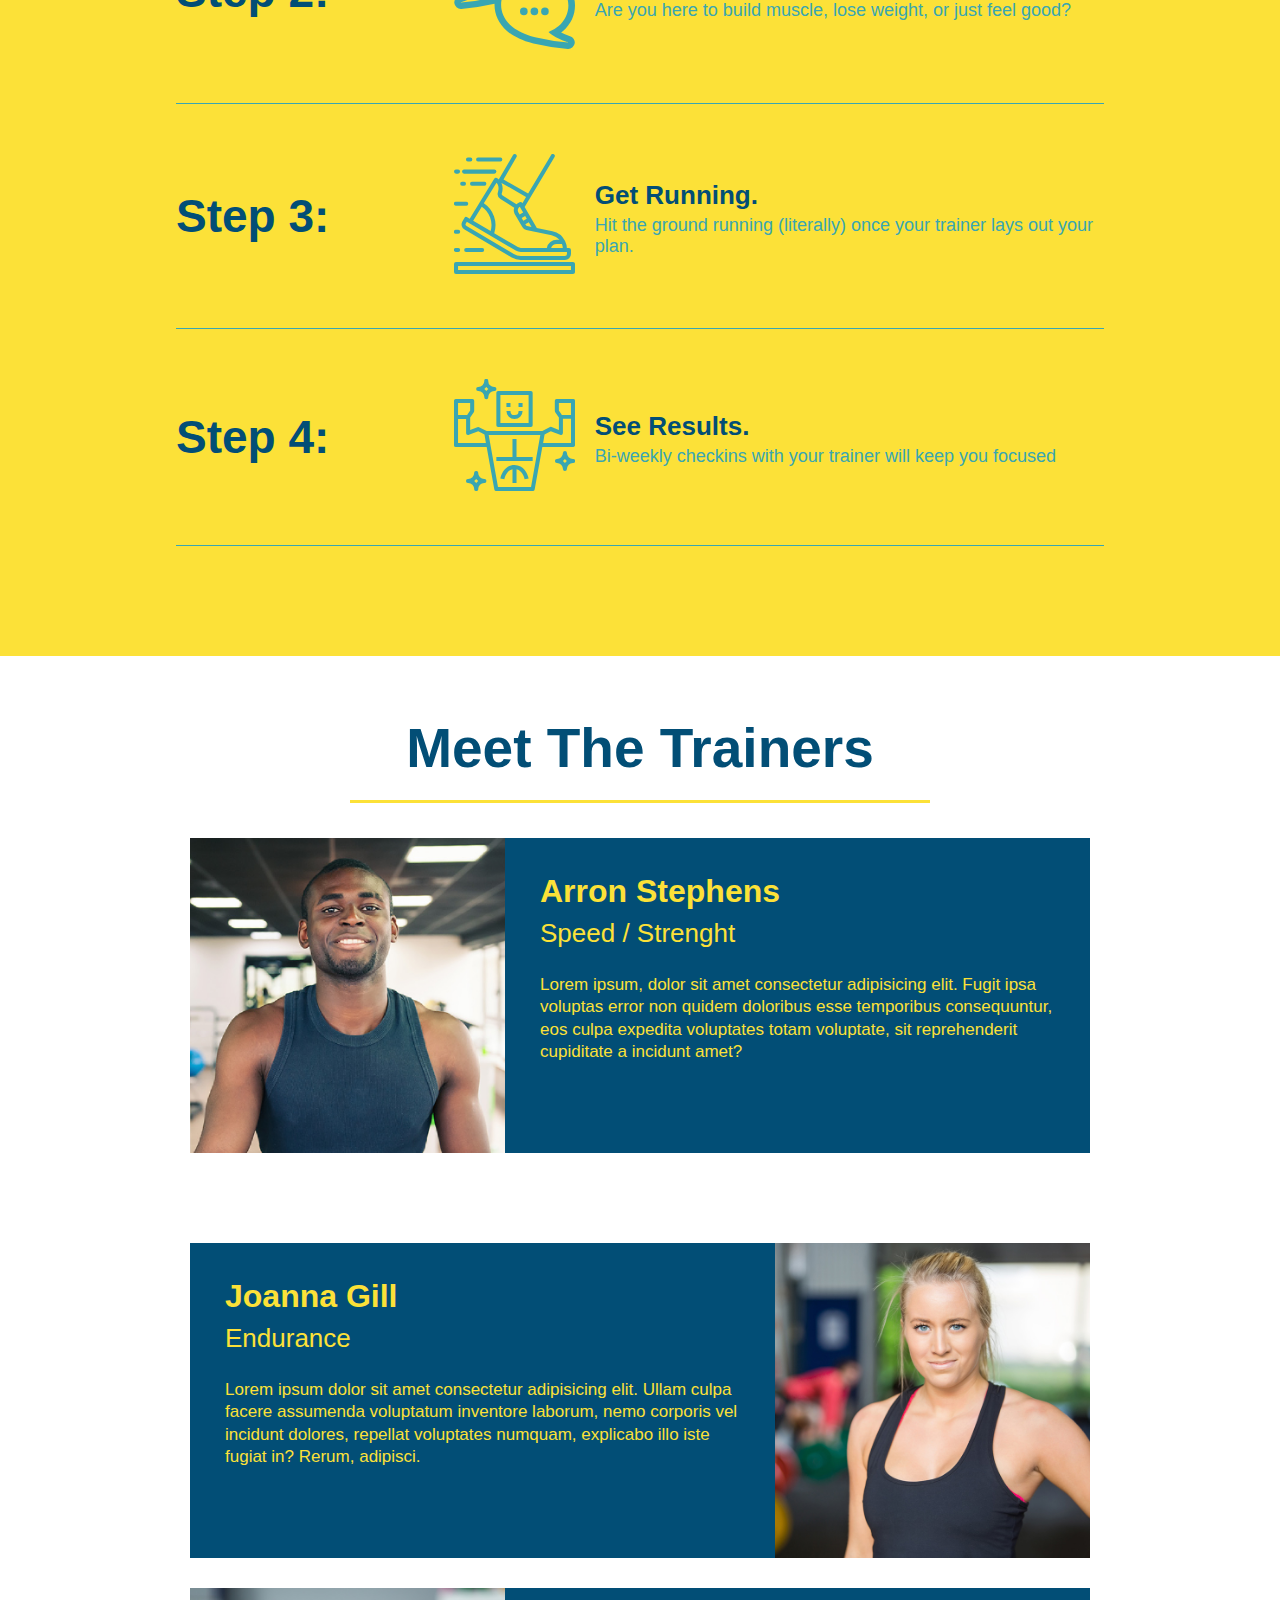
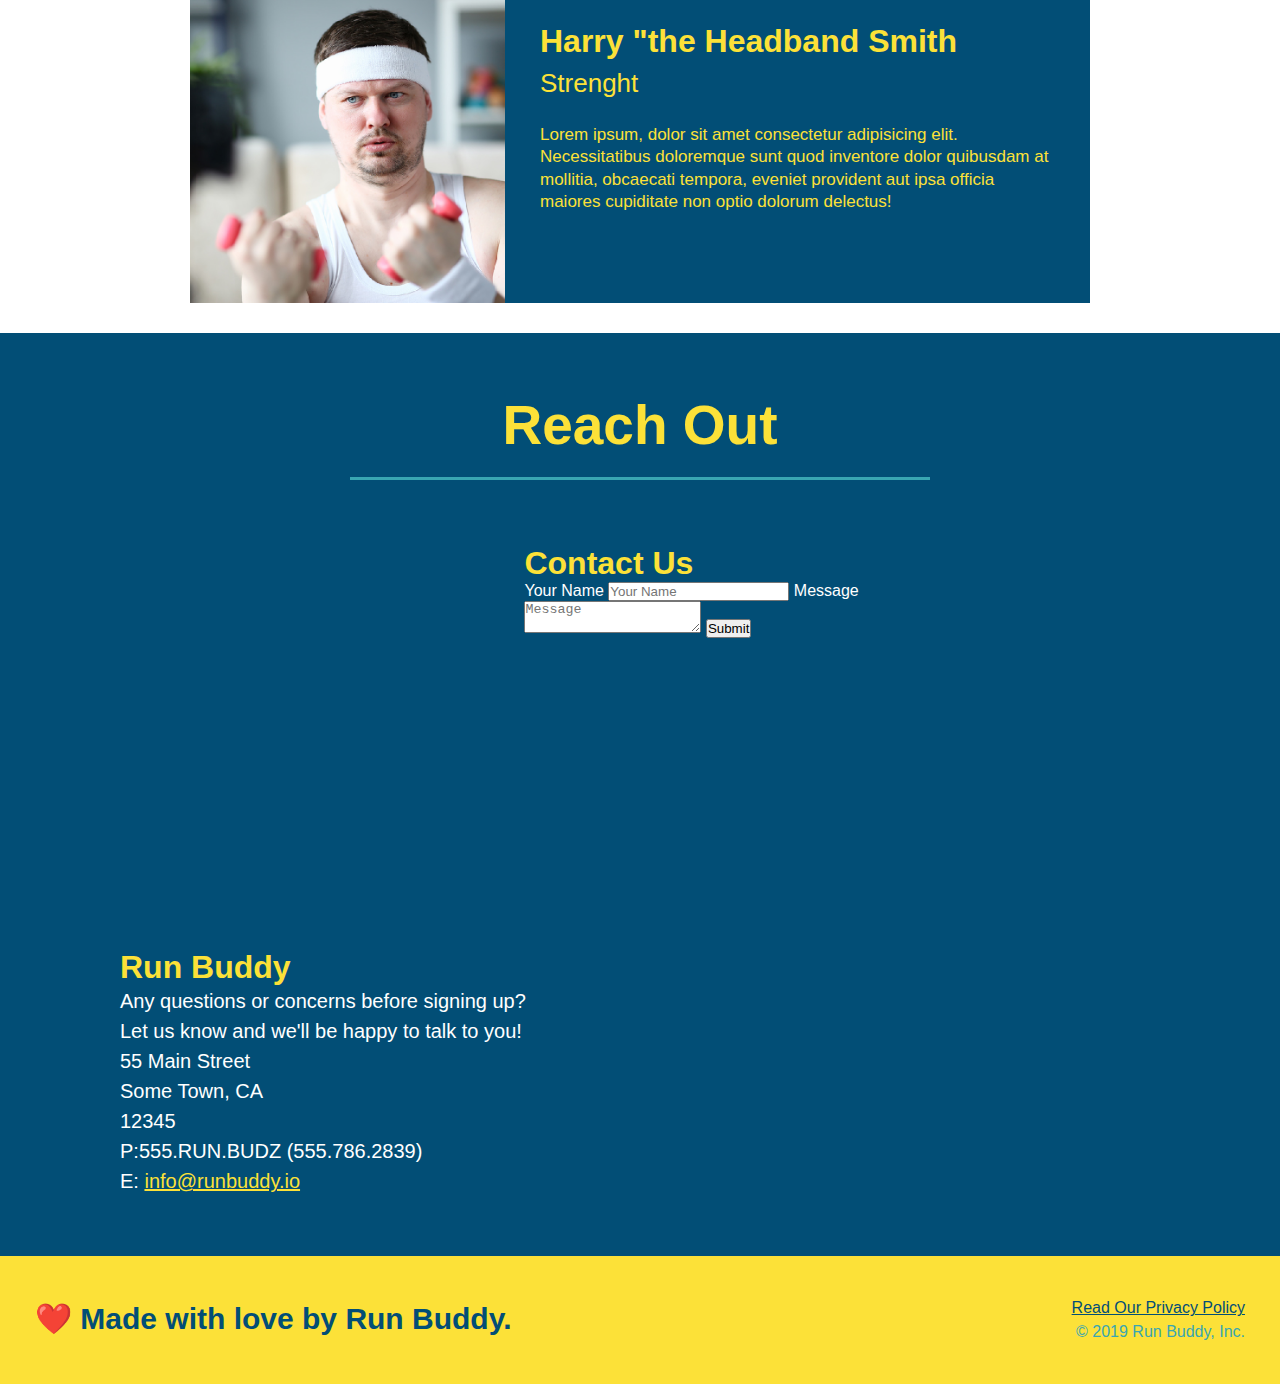
==== commit 3307b68c: "add flexbox to the steps" ====
--- a/index.html
+++ b/index.html
@@ -97,28 +97,56 @@
     <h2 class="section-title secondary-border">What You Do</h2>
     </div>
 
-    <div>
-      <img src="./assets/images/step-1.svg" alt="" />
-      <h3>Step 1: <span>Fill Out the Form Above.</span></h3>
-      <p>You're already here, so why not?</p>
-    </div>
-
-    <div>
-      <img src="./assets/images/step-2.svg" alt="" />
-      <h3>Step 2: <span>Consult with One of Our Trainers.</span></h3>
-      <p>Are you here to build muscle, lose weight, or just feel good?</p>
-    </div>
-
-    <div>
-      <img src="./assets/images/step-3.svg" alt="" />
-      <h3>Step 3: <span>Get Running.</span></h3>
-      <p>Hit the ground running (literally) once your trainer lays out your plan.</p>
-    </div>
-
-    <div>
-      <img src="./assets/images/step-4.svg" alt="" />
-      <h3>Step 4: <span>See Results.</span></h3>
-      <p>Bi-weekly checkins with your trainer will keep you focused</p>
+  <div class="step">
+      <h3>Step 1: </h3>
+      <div class="step-info">
+        <div class="step-img">
+          <img src="./assets/images/step-1.svg" alt="" />
+        </div>        
+      <div class="step-text">
+        <h4>Fill Out the Form Above.</h4>
+        <p>You're already here, so why not?</p>
+      </div>
+    </div>
+  </div>
+
+  <div class="step">
+      <h3>Step 2: </h3>
+      <div class="step-info">
+        <div class="step-img">
+          <img src="./assets/images/step-2.svg" alt="" />
+        </div>
+          <div class="step-text">
+            <h4>Consult with One of Our Trainers.</h4>
+            <p>Are you here to build muscle, lose weight, or just feel good?</p>
+          </div>
+      </div>
+    </div>
+
+  <div class="step">
+    <h3>Step 3:</h3>
+    <div class="step-info">
+      <div class="step-img">
+        <img src="./assets/images/step-3.svg" alt="" />
+      </div>
+        <div class="step-text">
+          <h4> Get Running.</h4>
+          <p>Hit the ground running (literally) once your trainer lays out your plan.</p>          
+        </div>
+    </div>     
+  </div>
+
+    <div class="step">
+      <h3>Step 4:</h3>
+      <div class="step-info">
+        <div class="step-img">
+          <img src="./assets/images/step-4.svg" alt="" />
+        </div>
+          <div class="step-text">          
+            <h4>See Results.</h4>
+            <p>Bi-weekly checkins with your trainer will keep you focused</p>
+        </div>
+      </div>      
     </div>
   </section>
 
--- a/assets/css/style.css
+++ b/assets/css/style.css
@@ -154,32 +154,58 @@
   margin: 0 auto;
 }
 
+.flex-row {
+  display: flex;
+}
+
 .steps {
   background: #fce138;
 }
 
-.steps div {
-  margin-bottom: 80px;
-}
-
-.steps img {
-  width: 15%;
-  margin: 10px 0;
-}
-
-.steps h3 {
+.step {
+  margin: 50px auto;
+  padding-bottom: 50px;
+  width: 80%;
+  border-bottom: 1px solid #39a6b2;
+  display: flex;
+  flex-wrap: wrap;
+  align-items: center;
+  justify-content: space-between;
+}
+
+.step-info {
+  flex: 2 70%;
+  display: flex;
+  flex-wrap: wrap;
+  align-items: center;
+}
+
+.step-img {
+  flex: 1 12%;
+  margin-right: 20px;
+}
+
+.step-img img {
+  max-width: 100%;
+}
+.step-text {
+  flex: 12;
+}
+.step h3 {
   color: #024e76;
   font-size: 46px;
-  margin-top: 10px;
+  flex: 1 30%;
+}
+
+.step-text h4 {
+  font-size:  26px;
+  line-height: 1.5;
+  color: #024e76;
 }
 
 .steps p {
   color: #39a6b2;
-  font-size: 23px;
-}
-
-.steps span {
-  font-size: 38px;
+  font-size: 18px;
 }
 
 .section-title {
@@ -286,8 +312,6 @@
   color:#fce138;
 }
 
-.flex-row {
-  display: flex;
-}
+
 
 /* REACH OUT STYLES END */
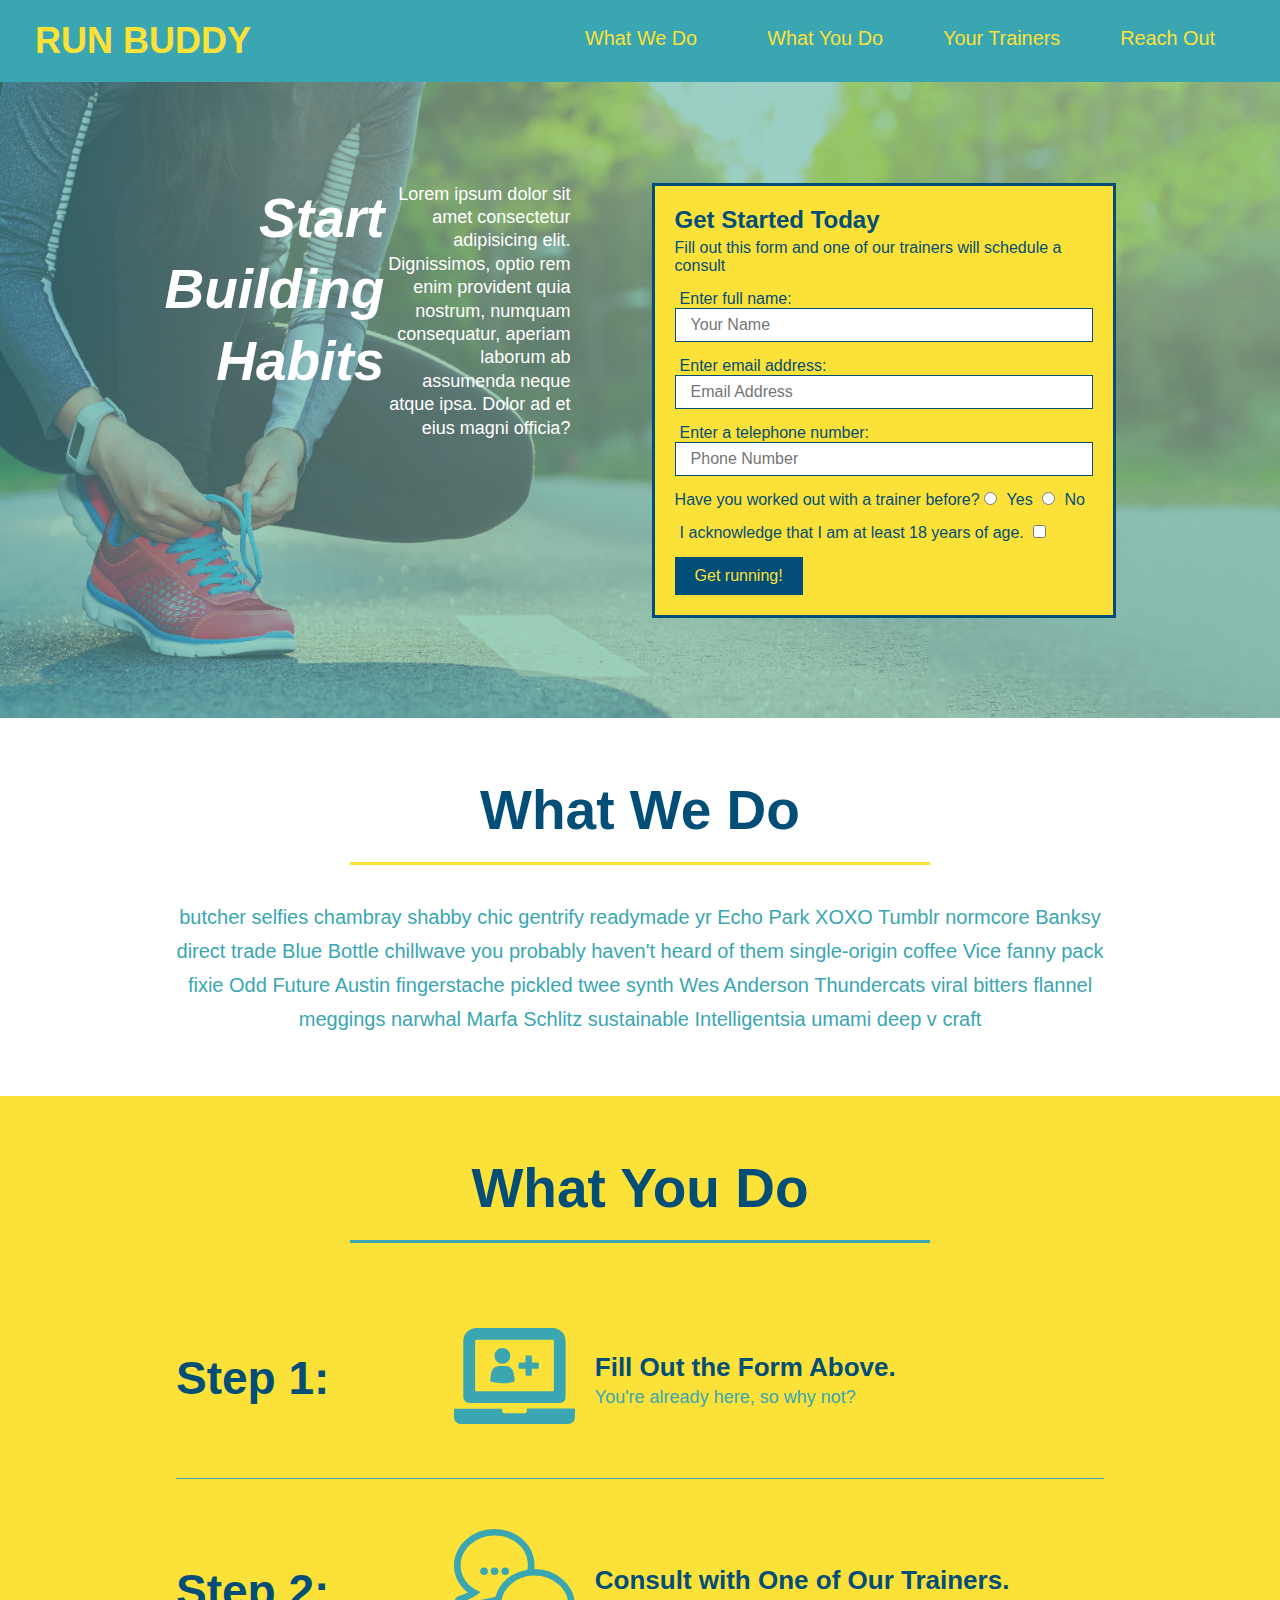
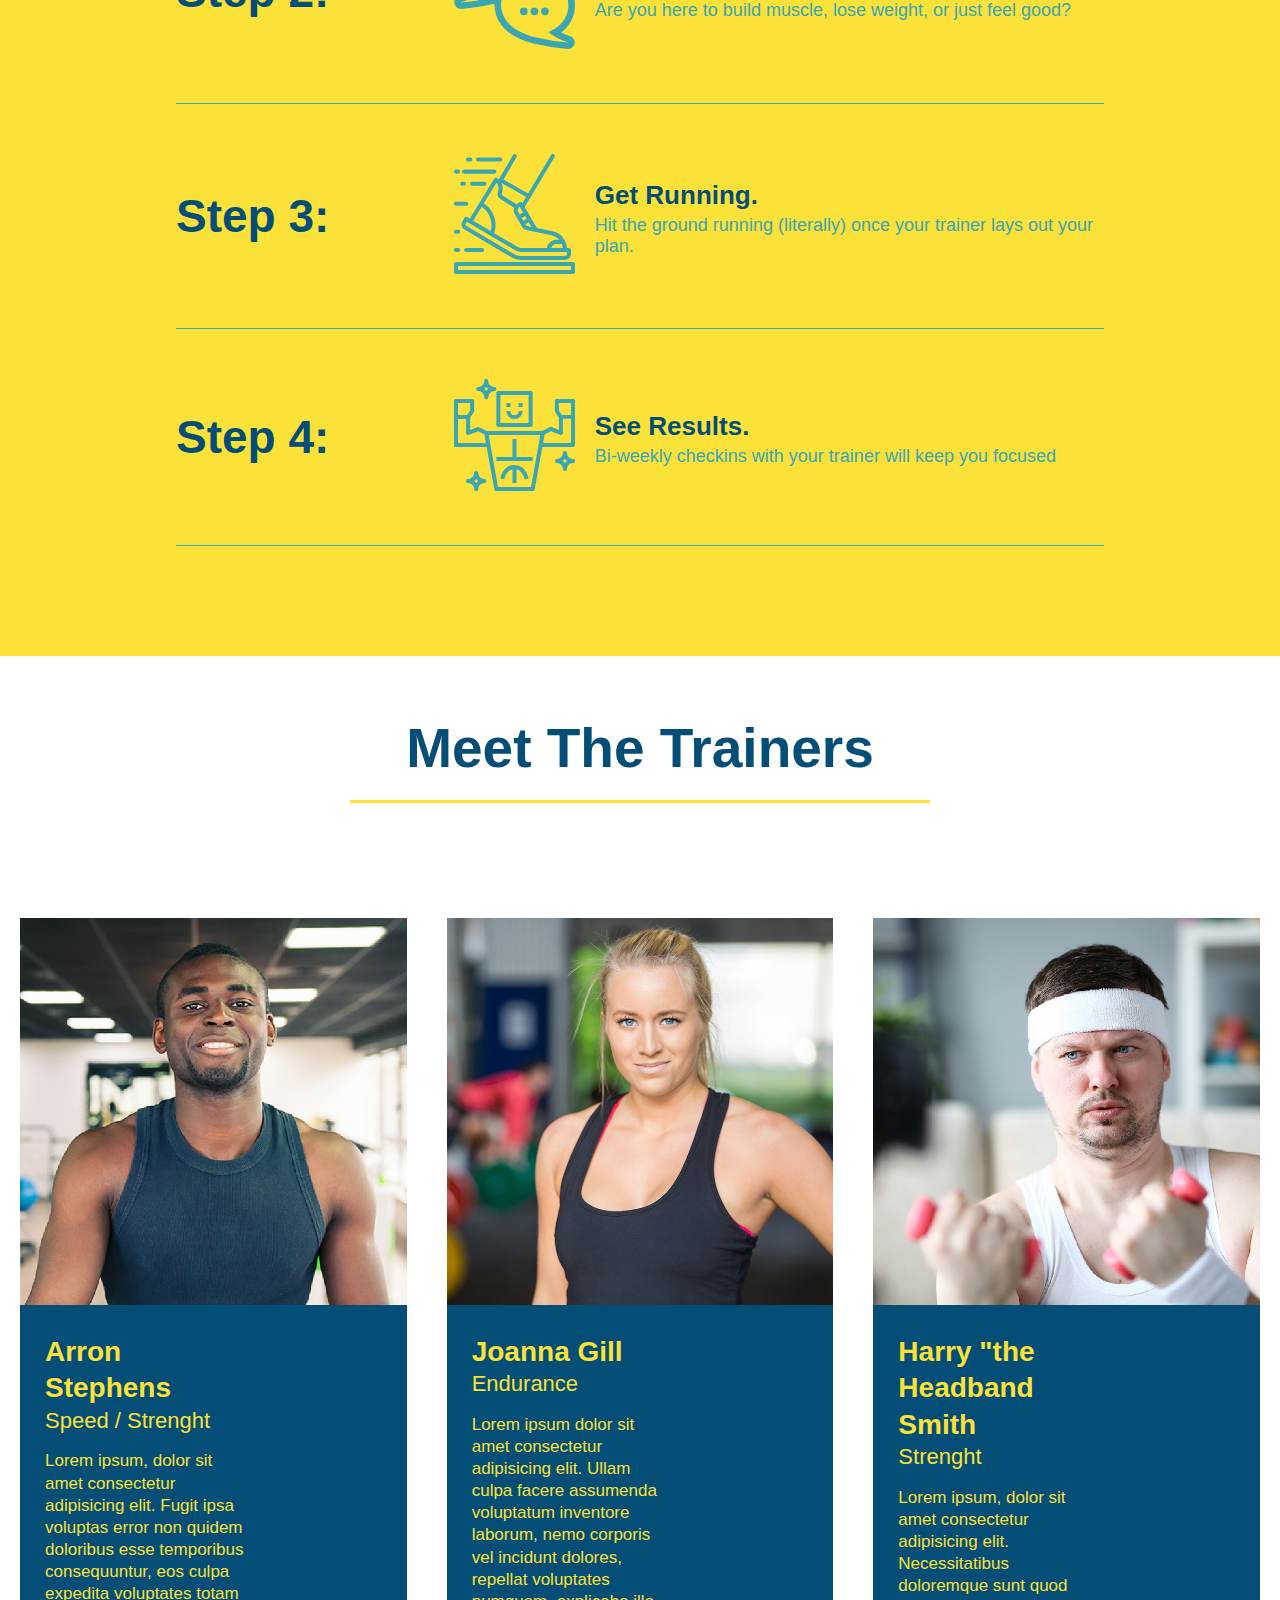
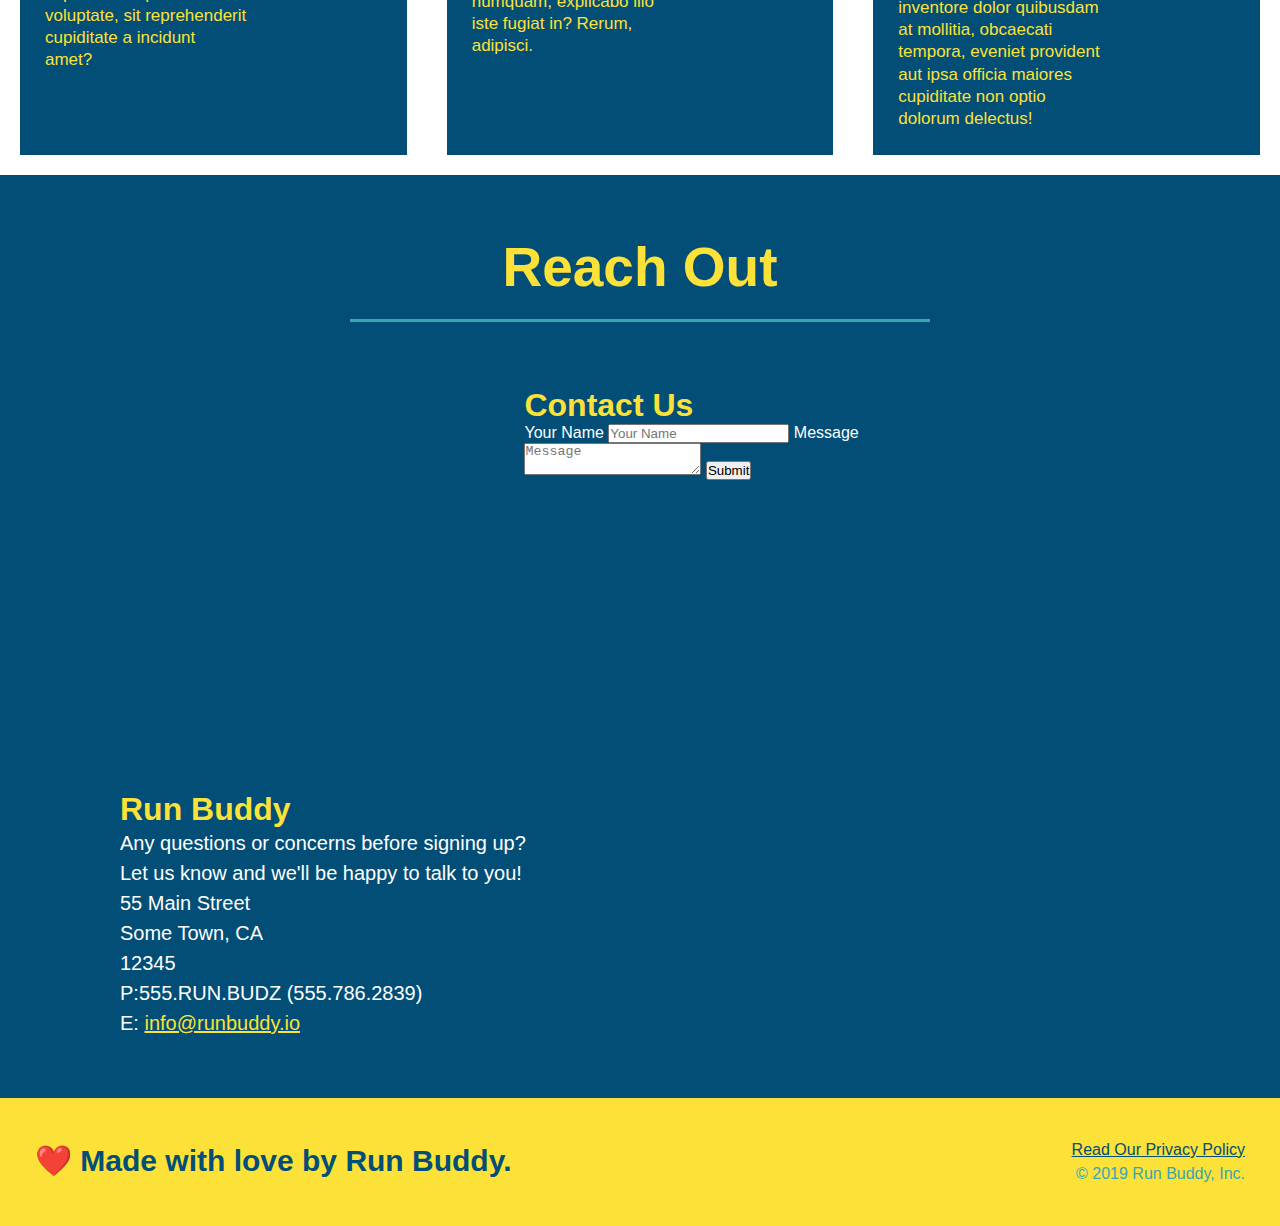
==== commit bd03e2fe: "add flexbox to the trainers" ====
--- a/index.html
+++ b/index.html
@@ -151,47 +151,56 @@
   </section>
 
   <!-- "meet the trainers" section -->
-  <section id="your-trainers" class="trainers">
+  <section id="your-trainers">
     <div Class="flex-row">
     <h2 class="section-title primary-border">Meet The Trainers</h2>
-    </div>
-    <article class="trainer">
+    </div>   
+  </section>
+  
+  
+  <div class="trainers">
+      <!-- First trainer bio -->
+    
+      <article class="trainer">
         <img src="./assets/images/trainer-1.jpg" alt="Arron Stephens in his workout clothes, ready to pump iron" />
-        <div class="trainer-bio text-left">
-            <h3>Arron Stephens</h3>
-            <h4>Speed / Strenght</h4>
+        <div class="trainer-bio">
+            <h3 class="trainer-name">Arron Stephens</h3>
+            <h4 class="trainer-role">Speed / Strenght</h4>
             <p>
                 Lorem ipsum, dolor sit amet consectetur adipisicing elit. Fugit ipsa voluptas error non quidem doloribus esse temporibus consequuntur, eos culpa expedita voluptates totam voluptate, sit reprehenderit cupiditate a incidunt amet?
             </p>
         </div>
+      </article>
+
+        <!-- second trainer bio -->
+  
+      <article class="trainer">
+        <img src="./assets/images/trainer-2.jpg" alt="Joanna Gill cooling off after a workout" />
+        <div class="trainer-bio">
+            <h3 class="trainer-name">Joanna Gill</h3>
+            <h4 class="trainer-role">Endurance</h4>
+            <p>
+              Lorem ipsum dolor sit amet consectetur adipisicing elit. Ullam culpa facere assumenda voluptatum inventore laborum, nemo corporis vel incidunt dolores, repellat voluptates numquam, explicabo illo iste fugiat in? Rerum, adipisci.             
+           </p>                
+        </div>
+      </article>   
+     
+  
+     <!-- third trainer bio -->
+     <article class="trainer">
+        <image src="./assets/images/trainer-3.jpg" alt="Harry Smith wearing a headband and lifting comically small pink weights" />
+        <div class="trainer-bio">
+            <h3 class="trainer-name">Harry "the Headband Smith</h3>
+            <h4 class="trainer-role">Strenght</h4>
+            <p>
+              Lorem ipsum, dolor sit amet consectetur adipisicing elit. Necessitatibus doloremque sunt quod inventore dolor quibusdam at mollitia, obcaecati tempora, eveniet provident aut ipsa officia maiores cupiditate non optio dolorum delectus!
+            </p>           
+        </div>
     </article>
-  </section>
-
-  <!-- second trainer bio -->
-   <article class="trainer">
-       <div class="trainer-bio text right">
-           <h3> Joanna Gill</h3>
-           <h4>Endurance</h4>
-           <p>Lorem ipsum dolor sit amet consectetur adipisicing elit. Ullam culpa facere assumenda voluptatum inventore laborum, nemo corporis vel incidunt dolores, repellat voluptates numquam, explicabo illo iste fugiat in? Rerum, adipisci.
-            
-          </p>                
-       </div>
-       <img src="./assets/images/trainer-2.jpg" alt="Joanna Gill cooling off after a workout" />
-   </article>
-
-   <!-- third trainer bio -->
-   <article class="trainer">
-       <image src="./assets/images/trainer-3.jpg" alt="Harry Smith wearing a headband and lifting comically small pink weights" />
-       <div class="trainer-bio text-left">
-           <h3>Harry "the Headband Smith</h3>
-           <h4>Strenght</h4>
-           <p>Lorem ipsum, dolor sit amet consectetur adipisicing elit. Necessitatibus doloremque sunt quod inventore dolor quibusdam at mollitia, obcaecati tempora, eveniet provident aut ipsa officia maiores cupiditate non optio dolorum delectus!
-
-           </p>           
-       </div>
-   </article>
-
-
+  </div>
+    
+   
+   
   <!-- "reach out" section -->
   <section id="reach-out" class="contact">
     <div Class="flex-row">
--- a/assets/css/style.css
+++ b/assets/css/style.css
@@ -228,41 +228,42 @@
 }
 
 .trainers {
+  width: 100%;
+  margin: 0 auto;
+  display: flex;
+  flex-wrap: wrap;
+  justify-content: space-around;
 }
 
 .trainer {
-  width: 900px;
-  margin: 0 auto 30px auto;
+  margin: 20px;
   background: #024e76;
   color: #fce138;
-  overflow: auto;
+  flex: 1;
 }
 
 .trainer img {
-  width: 35%;
-  float: left;
+  width: 100%;
 }
 
 .trainer-bio {
-  padding: 35px;
-  float: left;
+  padding: 25px;
   width: 65%;
+  line-height: 1.3;
 }
 
 .trainer-bio h3 {
-  font-size: 32px;
-  margin-bottom: 8px;
+  font-size: 28px;
 }
 
 .trainer-bio h4 {
   font-weight: lighter;
-  font-size: 26px;
-  margin-bottom: 25px;
+  font-size: 22px;
+  margin-bottom: 15px;
 }
 
 .trainer-bio p {
   font-size: 17px;
-  line-height: 1.3;
 }
 
 .text-left {
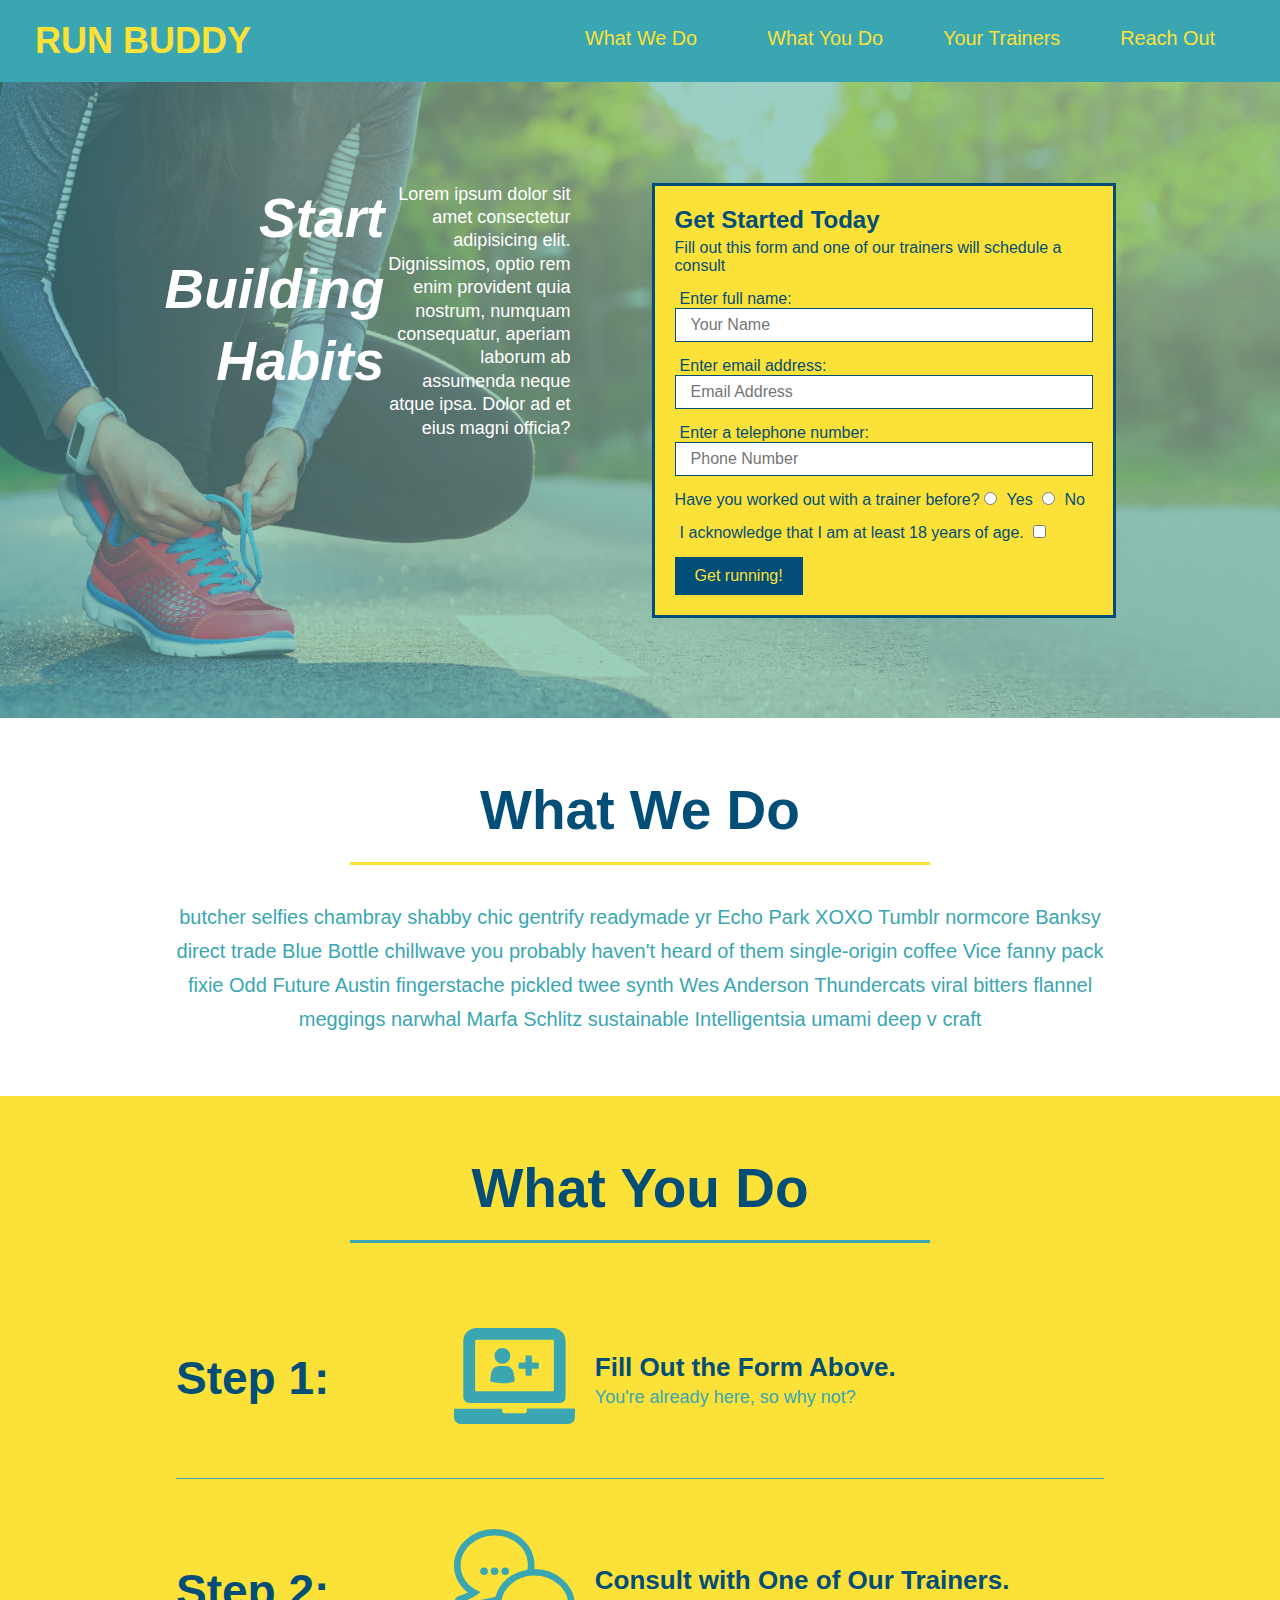
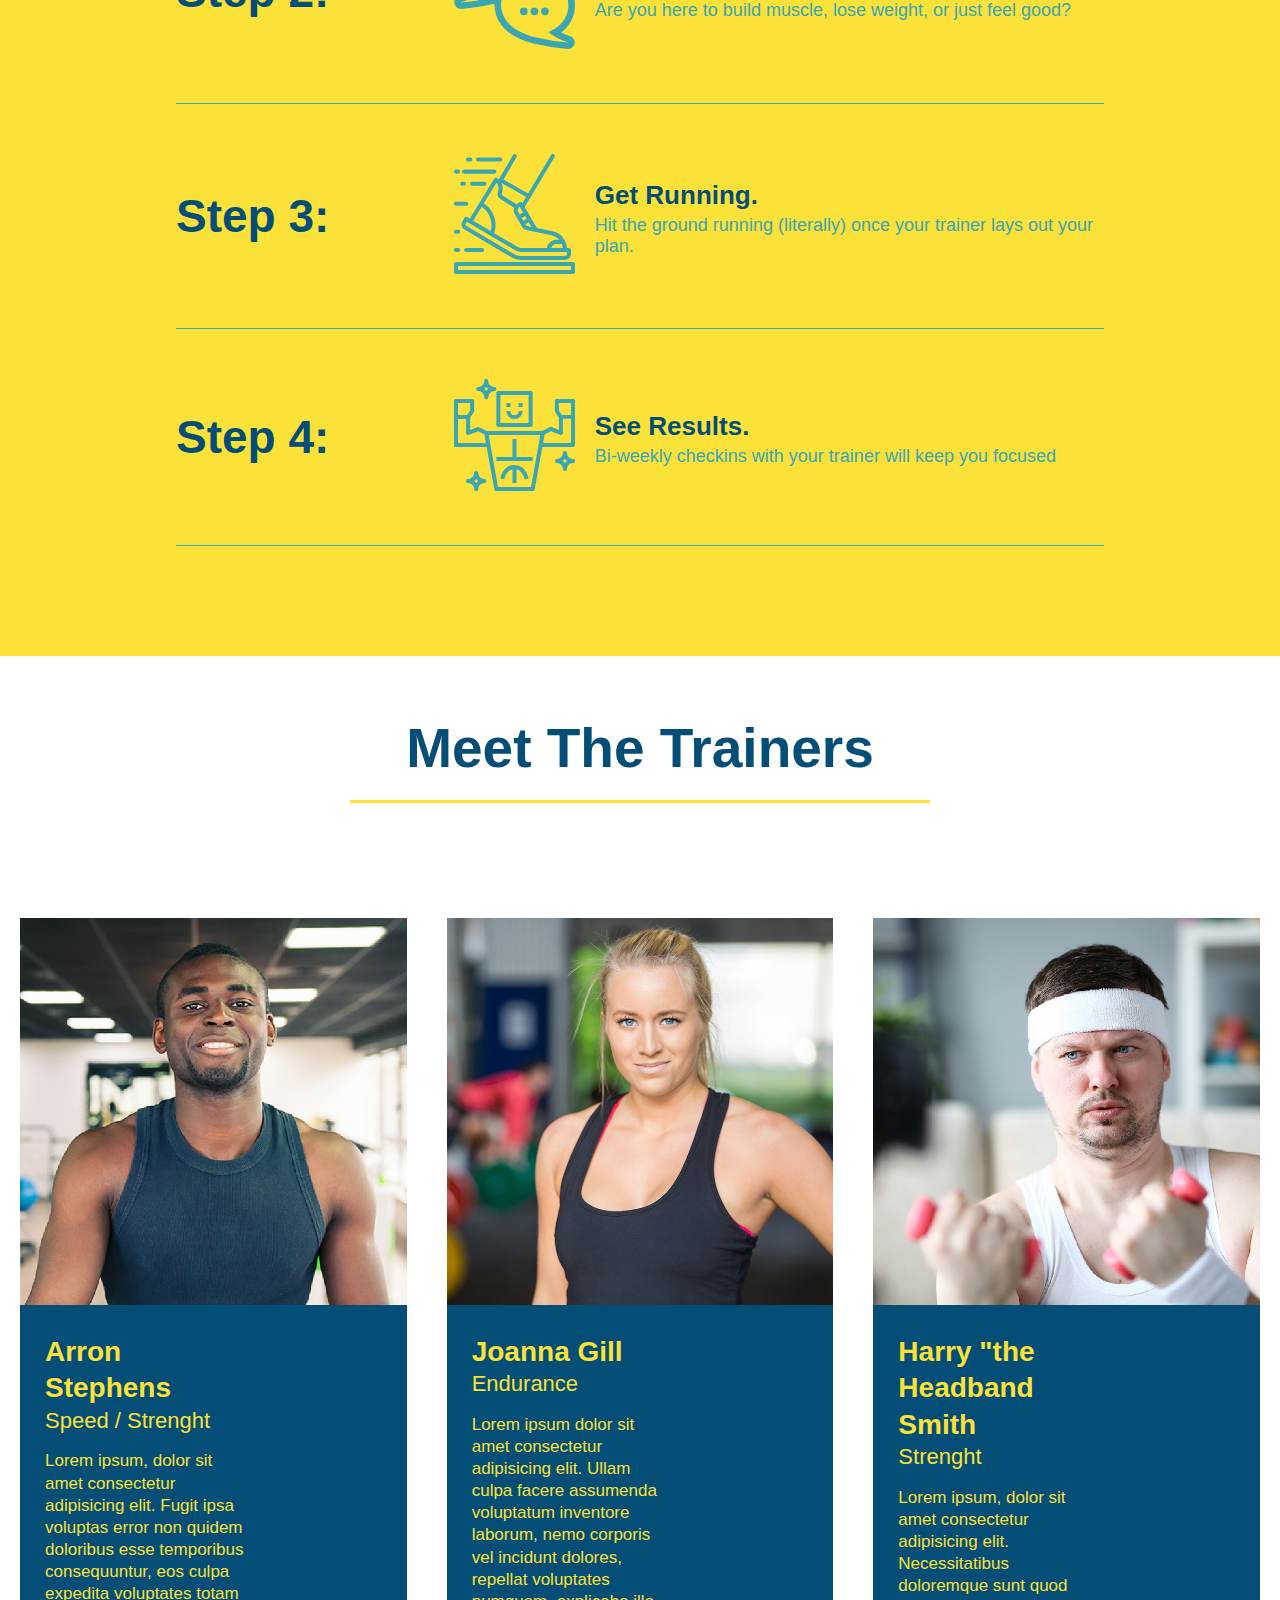
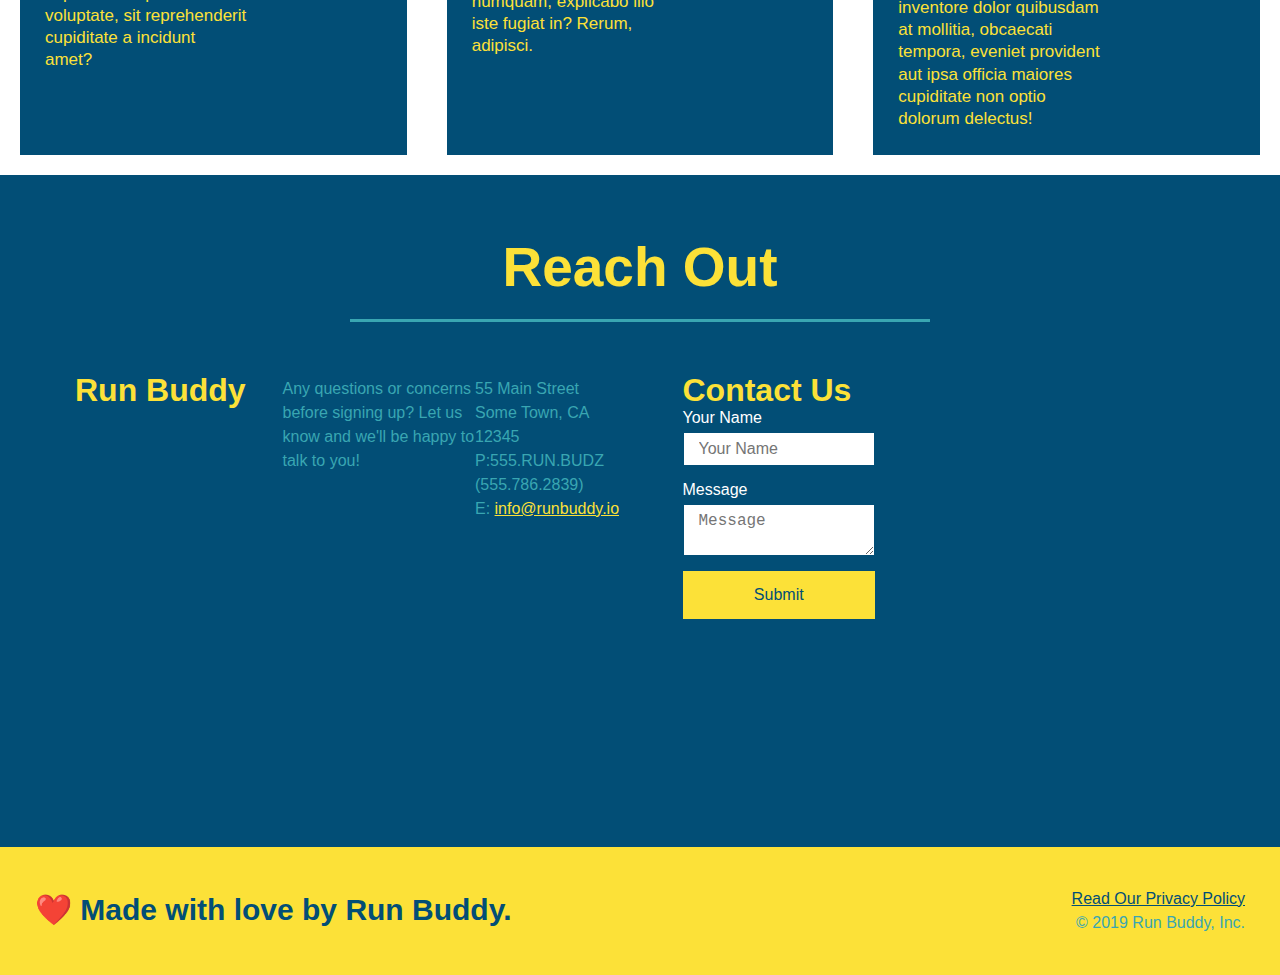
==== commit 9cb0aa6b: "Fixed Reach Out Section" ====
--- a/index.html
+++ b/index.html
@@ -197,55 +197,51 @@
             </p>           
         </div>
     </article>
-  </div>
-    
-   
+  </div>   
    
   <!-- "reach out" section -->
   <section id="reach-out" class="contact">
     <div Class="flex-row">
     <h2 class="section-title secondary-border">Reach Out</h2>
     </div>
+    
     <div class="contact-info">
+
+      <h3>Run Buddy</h3>
+        <p>
+            Any questions or concerns before signing up?      
+            Let us know and we'll be happy to talk to you!
+        </p>
+
+        <address>
+          55 Main Street <br/>
+          Some Town, CA <br/>
+          12345 <br />
+          P:555.RUN.BUDZ (555.786.2839)<br/>
+          E: <a href="mailto:info@runbuddy.io">info@runbuddy.io</a>            
+      </address>
+
+        <!--Section Contact Form -->        
+        <div class="contact-form">
+          <h3>Contact Us</h3>
+          <form>
+            <label for="contact-name">Your Name</label>
+            <input type="text" id="contact-name" placeholder="Your Name" />
+
+            <label for="contact-message">Message</label>
+            <textarea id="contact-message" placeholder="Message"></textarea>
+
+            <button type="submitt">Submit</button>
+          </form>
+        </div>      
+
         <iframe 
             src="https://www.google.com/maps/embed?pb=!1m18!1m12!1m3!1d3226.4842478263486!2d-115.24520504934827!3d36.03288598001633!2m3!1f0!2f0!3f0!3m2!1i1024!2i768!4f13.1!3m3!1m2!1s0x80c8c86465552e63%3A0x28045346d0508ce4!2s8565%20Silver%20Coast%20St%2C%20Las%20Vegas%2C%20NV%2089139!5e0!3m2!1sen!2sus!4v1611936323299!5m2!1sen!2sus" width="600" height="450" frameborder="0" style="border:0;" allowfullscreen="" aria-hidden="false" tabindex="0"
             frameborder="0"
             style-border="0"
             allowfullscreen>
         </iframe>
-        
-  <!--Section Contact Form -->        
-        <div class="contact-form">
-          <h3>Contact Us</h3>
-          <form>
-            <label for="contact-name">Your Name</label>
-            <input type="text" id="contact-name" placeholder="Your Name" />
-
-            <label for="contact-message">Message</label>
-            <textarea id="contact-message" placeholder="Message"></textarea>
-
-            <button type="submitt">Submit</button>
-          </form>
-        </div>     
-     
-      <div>
-        <h3>Run Buddy</h3>
-        <p>
-            Any questions or concerns before signing up?
-        <br />
-            Let us know and we'll be happy to talk to you!
-        </p>
-        <address>
-            55 Main Street <br/>
-            Some Town, CA <br/>
-            12345 <br />
-            P:555.RUN.BUDZ (555.786.2839)<br/>
-            E: <a href="mailto:info@runbuddy.io">info@runbuddy.io</a>            
-        </address>
-      </div>
-        
-      
-  </div>
+
   </section>
 
         <!-- footer -->
--- a/assets/css/style.css
+++ b/assets/css/style.css
@@ -282,17 +282,22 @@
   color: #fce138;
 }
 
+.contact-info {
+  display: flex;
+  justify-content: space-between;
+  flex-wrap: wrap;
+}
+
+.contact-info > * {
+  flex: 1;
+  margin: 15px;
+}
+
 .contact-info iframe {
-  width: 400px;
   height: 400px;
 }
 
-.contact-info div{
-  width: 410px;
-  display: inline-block;
-  vertical-align: top;
-  text-align: left;
-  margin: 30px 0 0 60px;
+.contact-info div {
   color: white;
 }
 
@@ -302,13 +307,34 @@
 }
 
 .contact-info p, .contact-info address {
-  margin: 20px0;
+  margin: 20px 0;
   line-height: 1.5;
-  font-size: 20px;
+  font-size: 16px;
   font-style: normal;
   text-align: Left; 
 }
 
+.contact-form input, .contact-form textarea {
+  border: 1px solid #024e76;
+  display: block;
+  padding: 7px 15px;
+  font-size: 16px;
+  color: #024e76;
+  width: 100%;
+  margin-bottom: 15px;
+  margin-top: 5px;
+}
+
+.contact-form button {
+  width: 100%;
+  border: none;
+  background: #fce138;
+  color: #024e76;
+  text-align: center;
+  padding: 15px 0;
+  font-size: 16px;
+}
+
 .contact-info a {
   color:#fce138;
 }
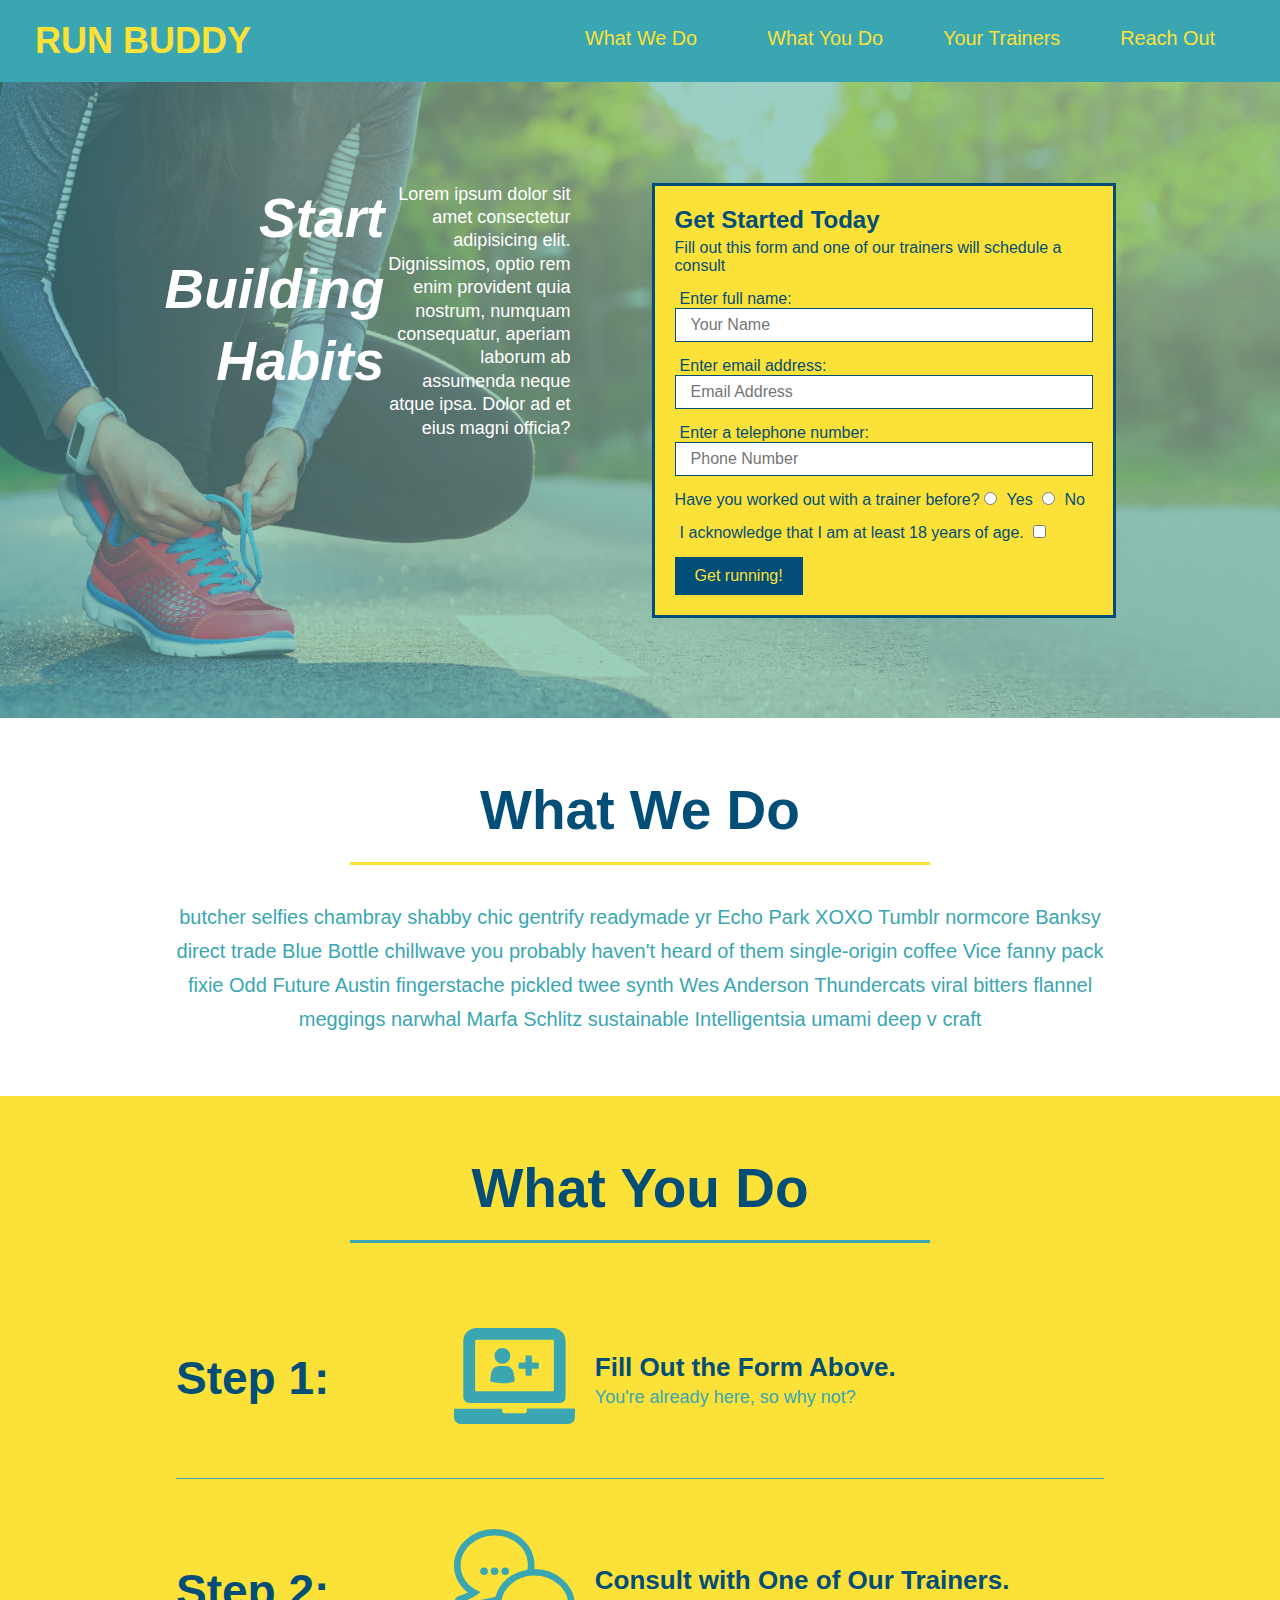
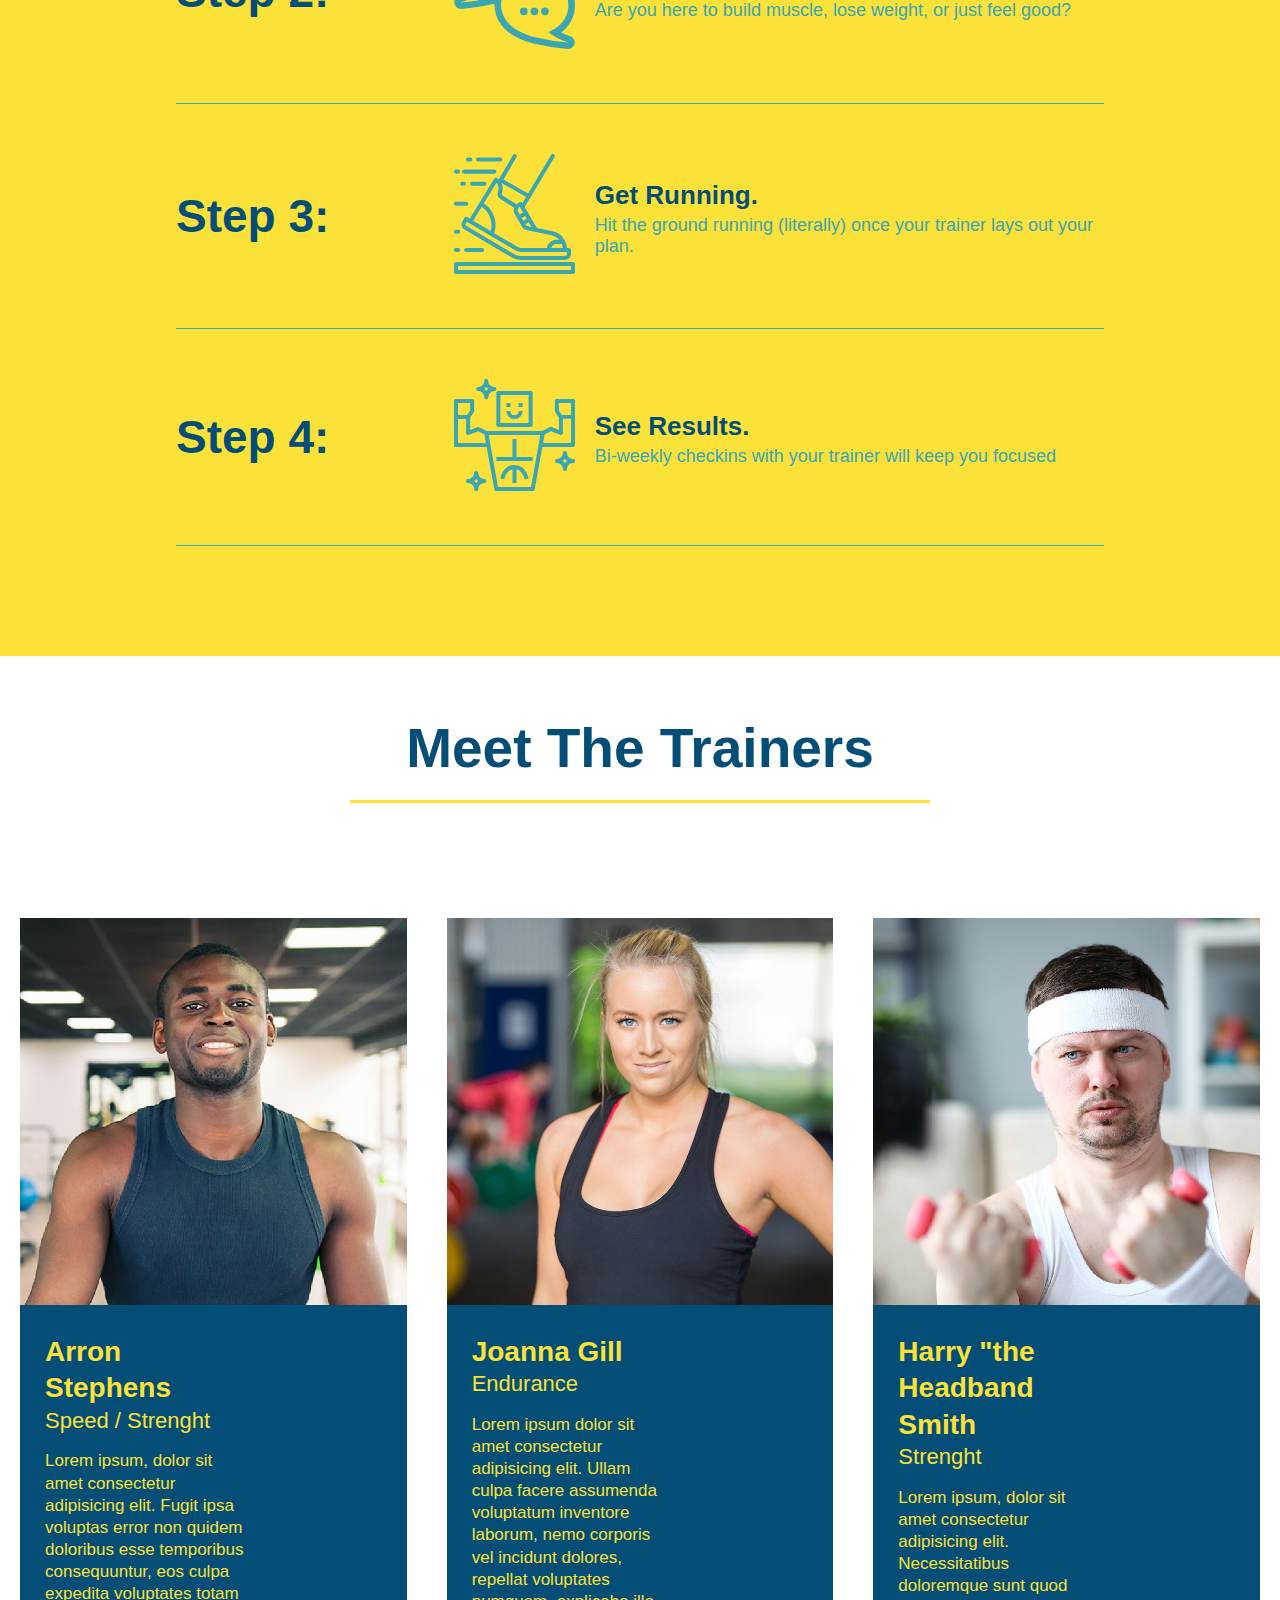
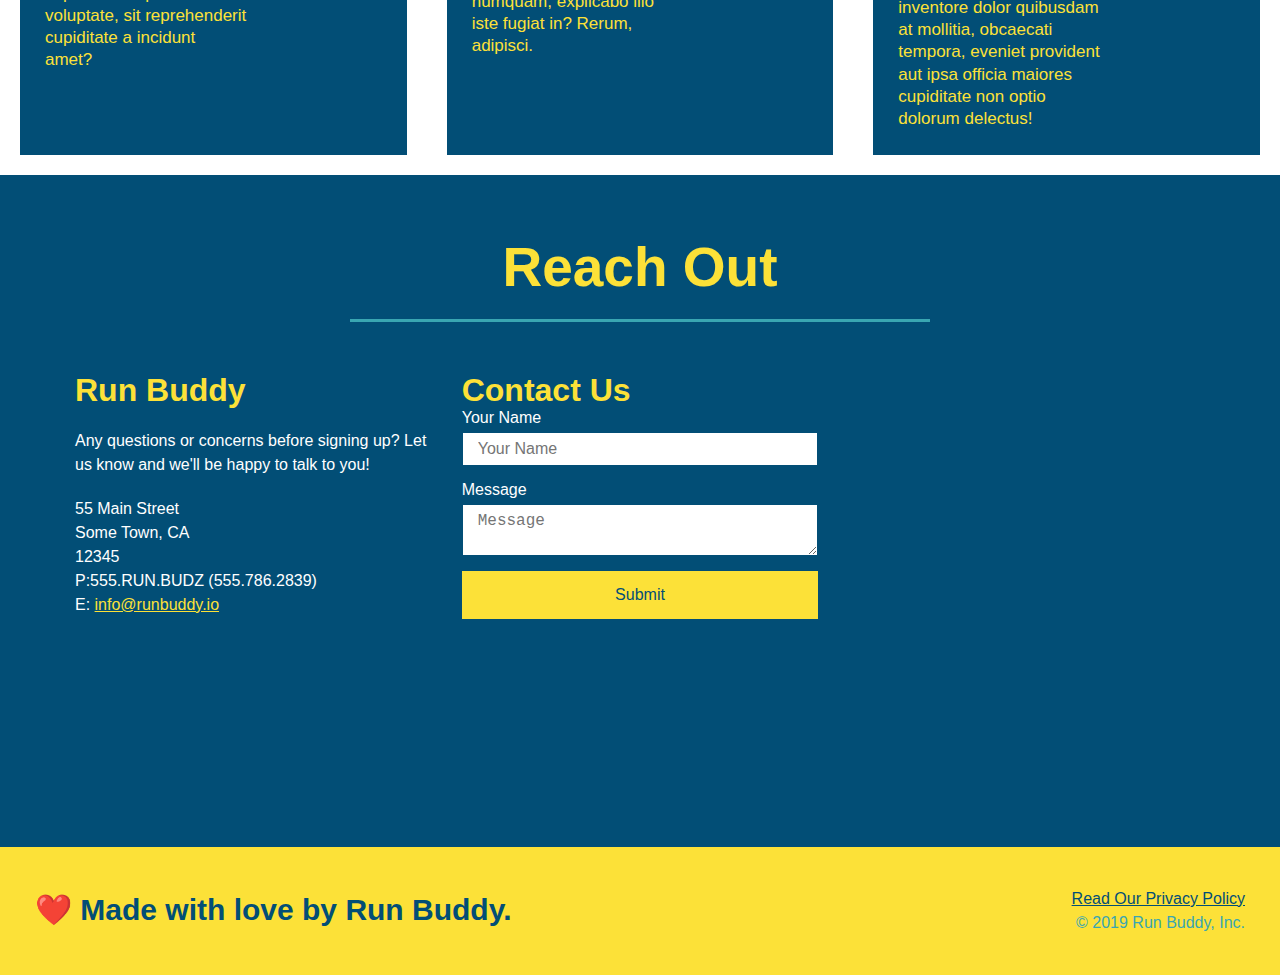
==== commit c0cc410f: "fixed a problem with address area" ====
--- a/index.html
+++ b/index.html
@@ -201,13 +201,13 @@
    
   <!-- "reach out" section -->
   <section id="reach-out" class="contact">
-    <div Class="flex-row">
+    <div class="flex-row">
     <h2 class="section-title secondary-border">Reach Out</h2>
     </div>
     
     <div class="contact-info">
-
-      <h3>Run Buddy</h3>
+      <div>
+        <h3>Run Buddy</h3>
         <p>
             Any questions or concerns before signing up?      
             Let us know and we'll be happy to talk to you!
@@ -220,6 +220,8 @@
           P:555.RUN.BUDZ (555.786.2839)<br/>
           E: <a href="mailto:info@runbuddy.io">info@runbuddy.io</a>            
       </address>
+    </div>
+
 
         <!--Section Contact Form -->        
         <div class="contact-form">
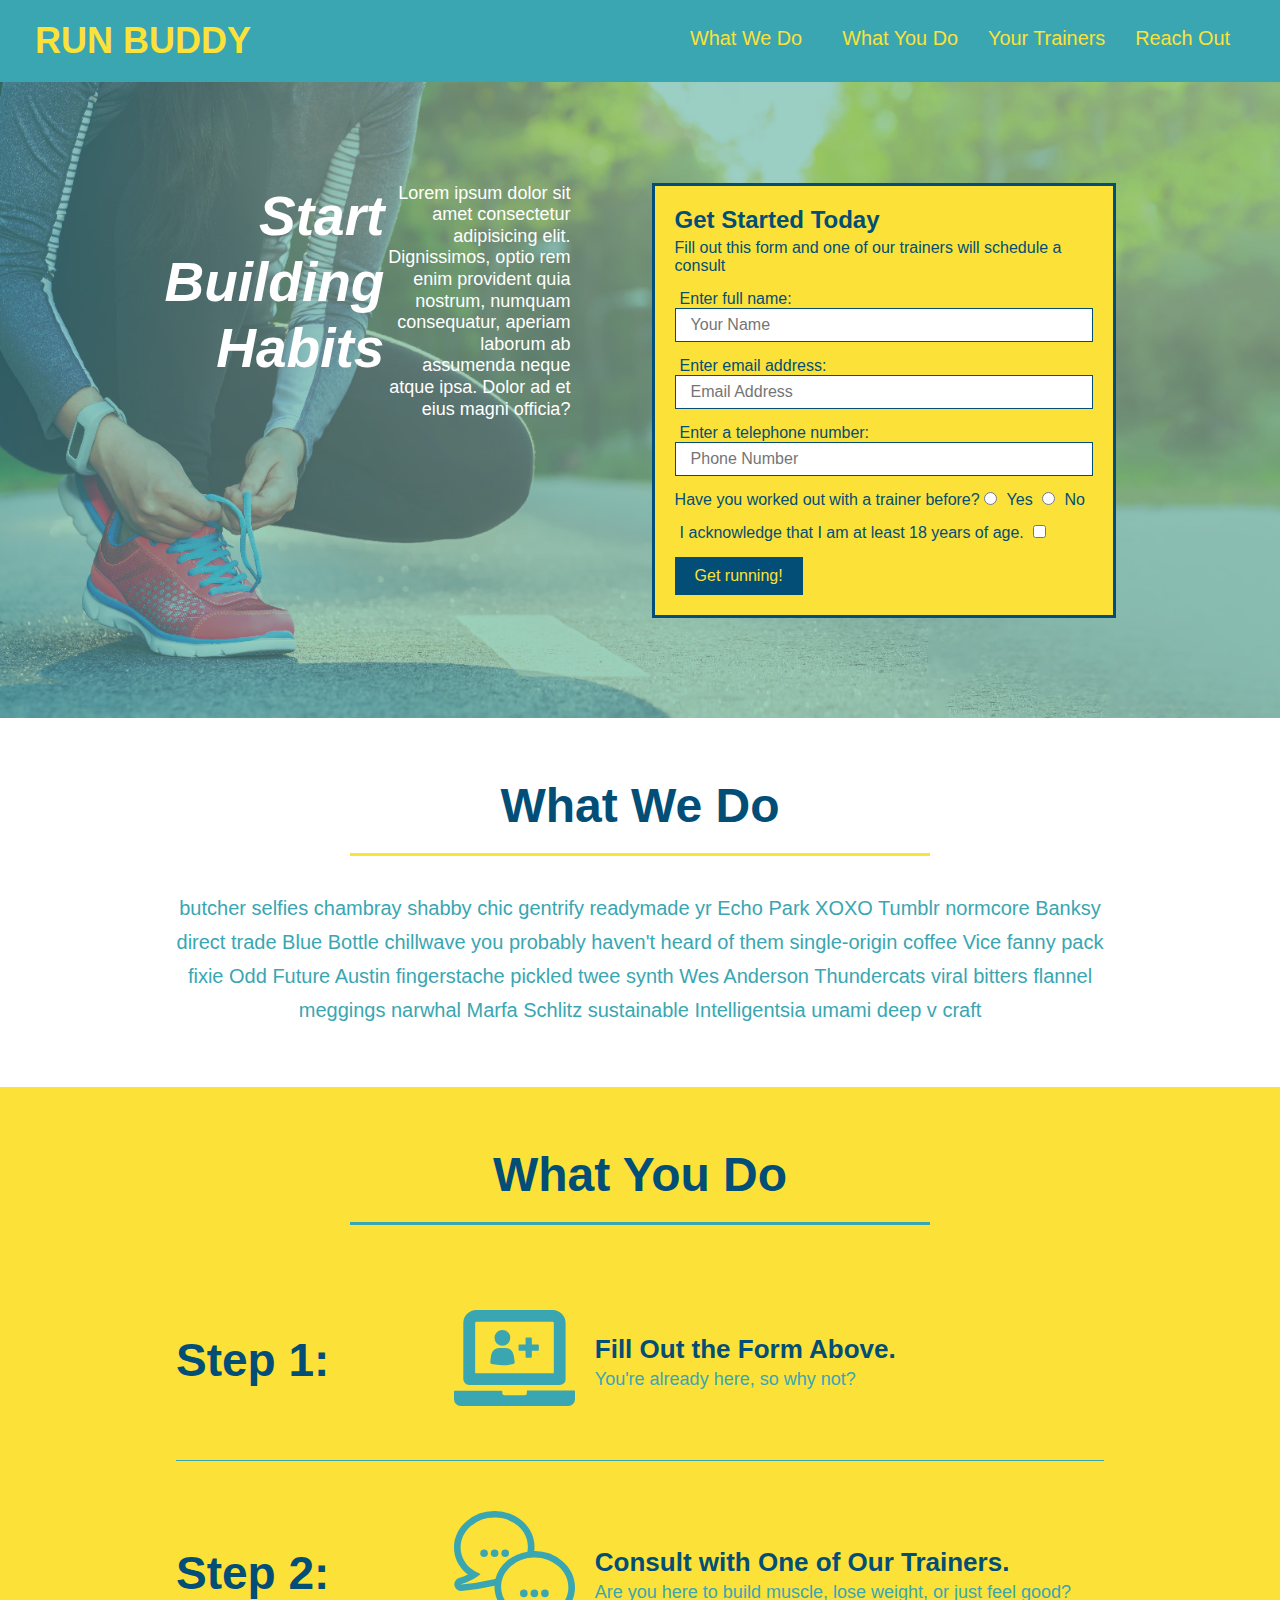
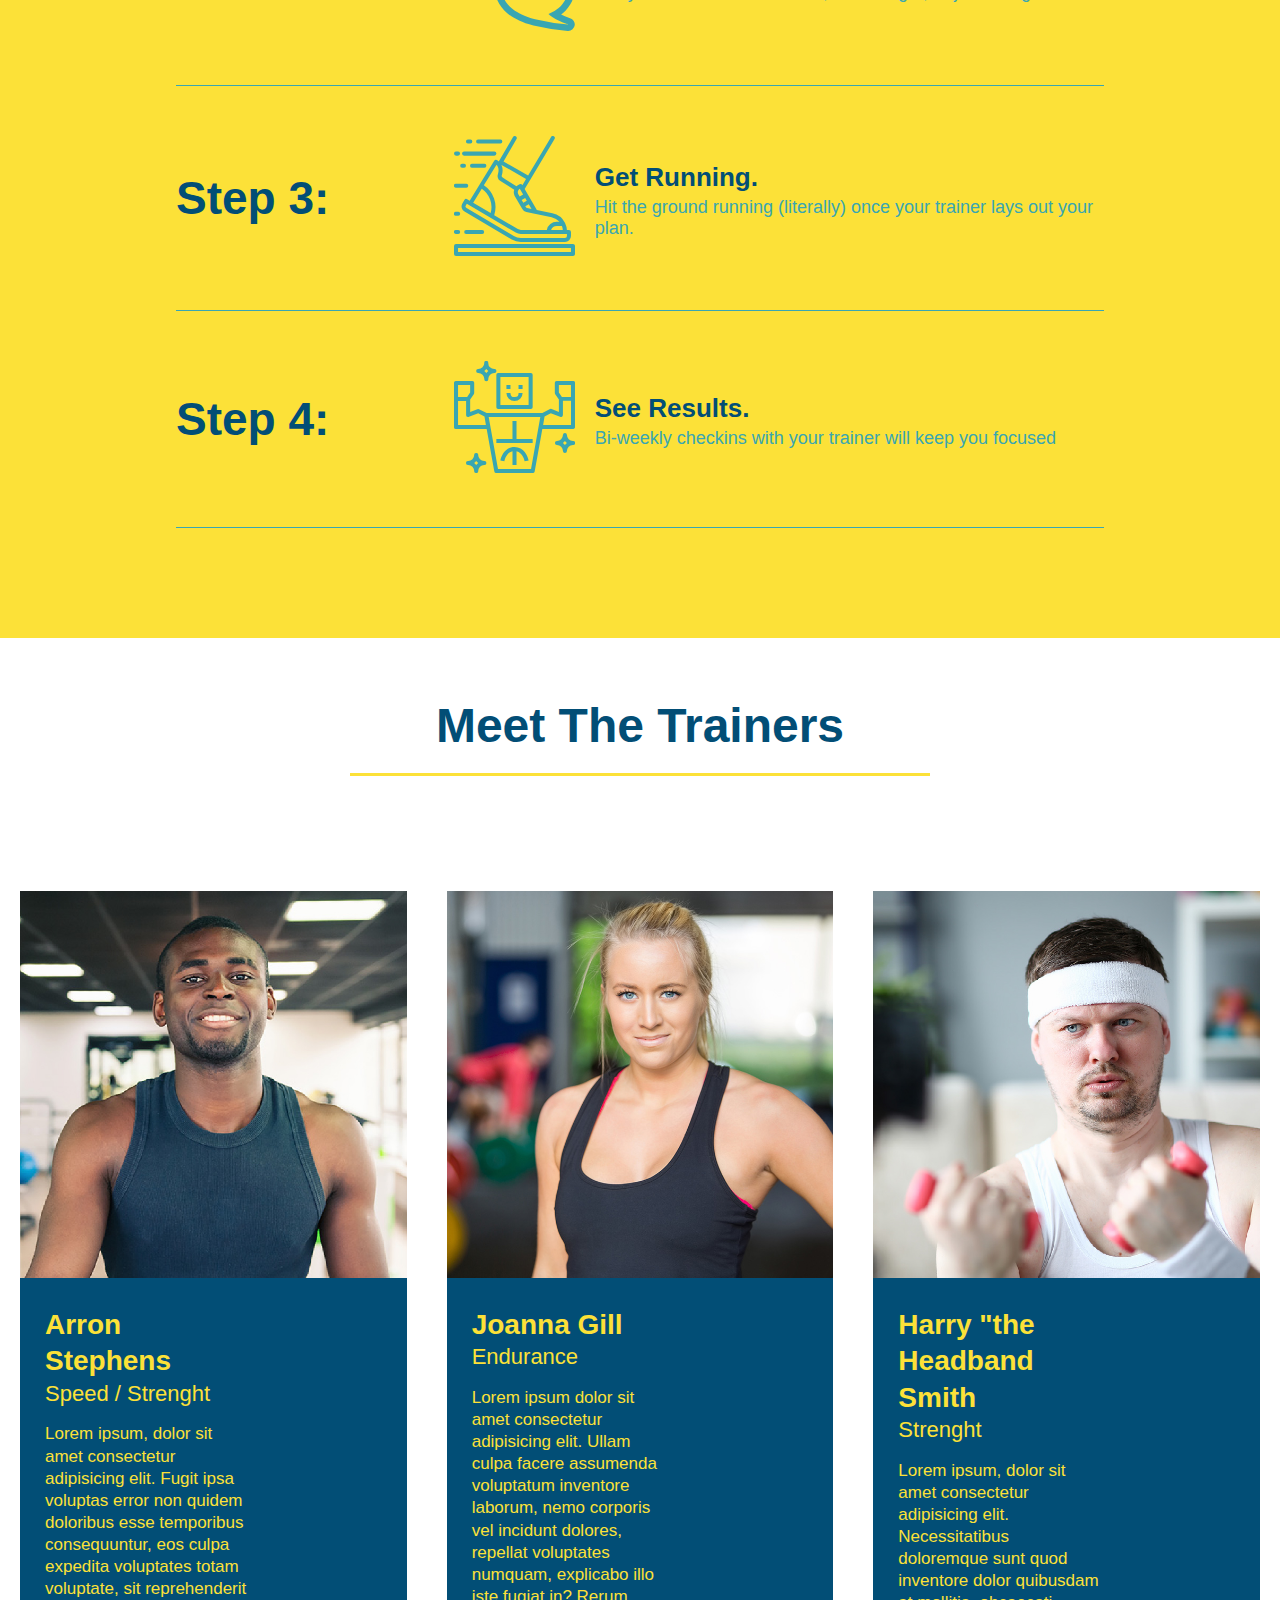
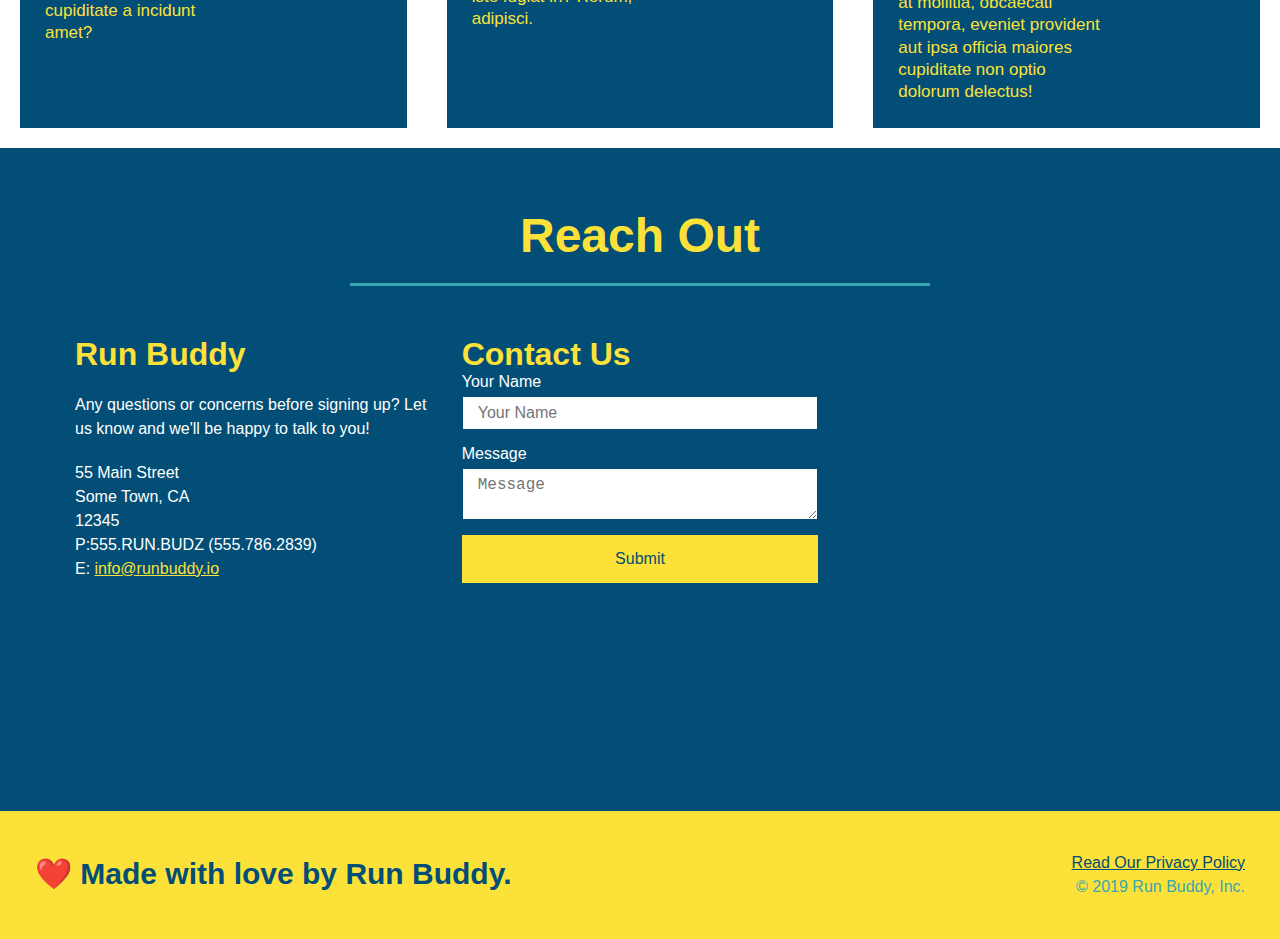
==== commit 926301f1: "added first media queries" ====
--- a/index.html
+++ b/index.html
@@ -3,6 +3,7 @@
 
     <head>
         <meta charset="UTF-8" />
+        <meta name="viewport" content="width=device-width, initial-scale=1.0" />
         <title> Run Buddy1</title>
         <link rel="stylesheet" href="./assets/css/style.css" />
     </head>
--- a/assets/css/style.css
+++ b/assets/css/style.css
@@ -43,7 +43,7 @@
 }
 
 header nav ul li a {
-  margin: 0 30px;
+  margin: 10px 15px;
   font-weight: lighter;
   font-size: 1.55vw;
 }
@@ -102,7 +102,7 @@
   margin: 3.5%;
   color: #fff;
   font-size: 18px;
-  line-height: 1.3;
+  line-height: 1.2;
 }
 
 .hero-cta h2 {
@@ -213,7 +213,7 @@
   text-align: center;
   margin: 0 auto 35px auto;
   width: 50%;
-  font-size: 55px;
+  font-size: 48px;
   color: #024e76;
   display: inline-block;
   border-bottom: 3px solid;
@@ -339,6 +339,22 @@
   color:#fce138;
 }
 
-
-
 /* REACH OUT STYLES END */
+
+/* MEDIA QUERY FOR SMALLER DESKTOP SCREENS AND SMALLER */
+@media screen and (max-width: 980px) {
+
+  }
+}
+
+/* MEDIA QUERY FOR TABLETS AND SMALLER */
+@media screen and (max-width: 768px) {
+
+  }
+}
+
+/* MEDIA QUERY FOR MOBILE PHONE AND SMALLER */
+@media screen and (max-width: 575px) {
+
+  }
+}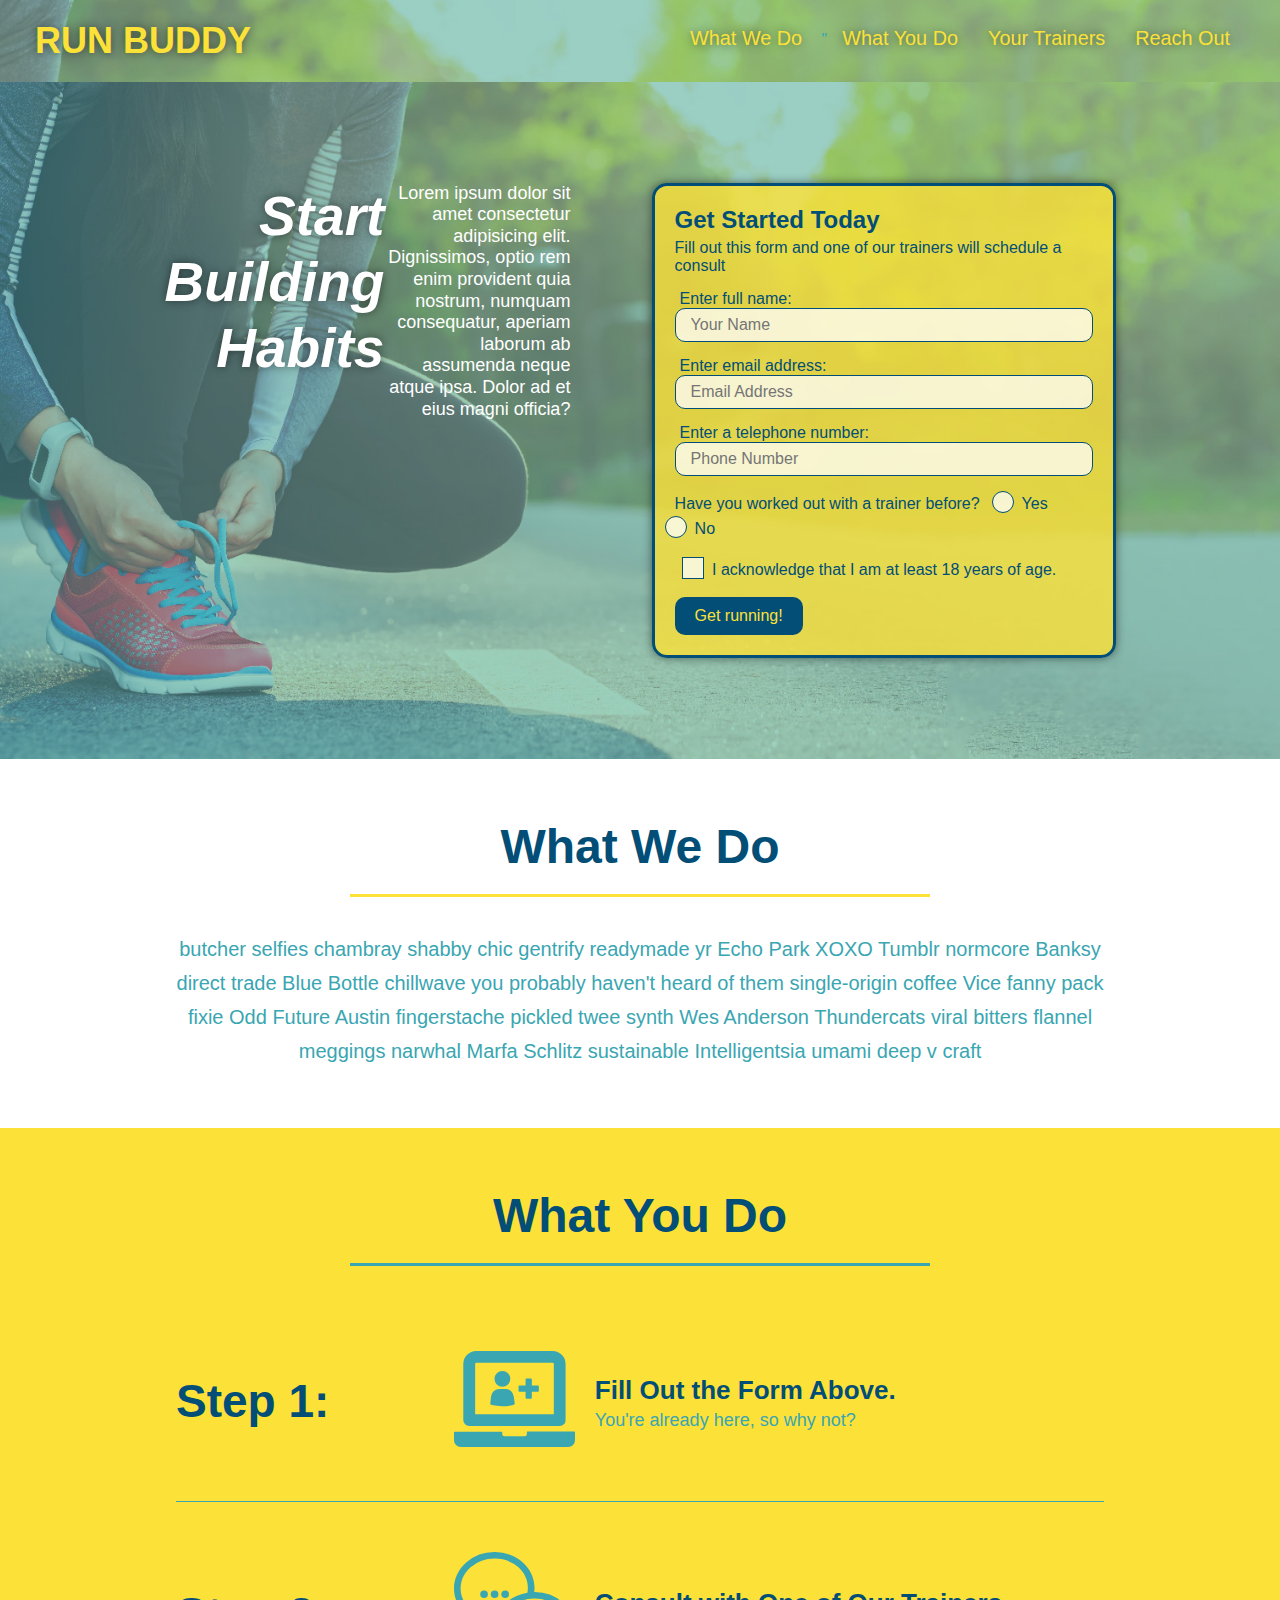
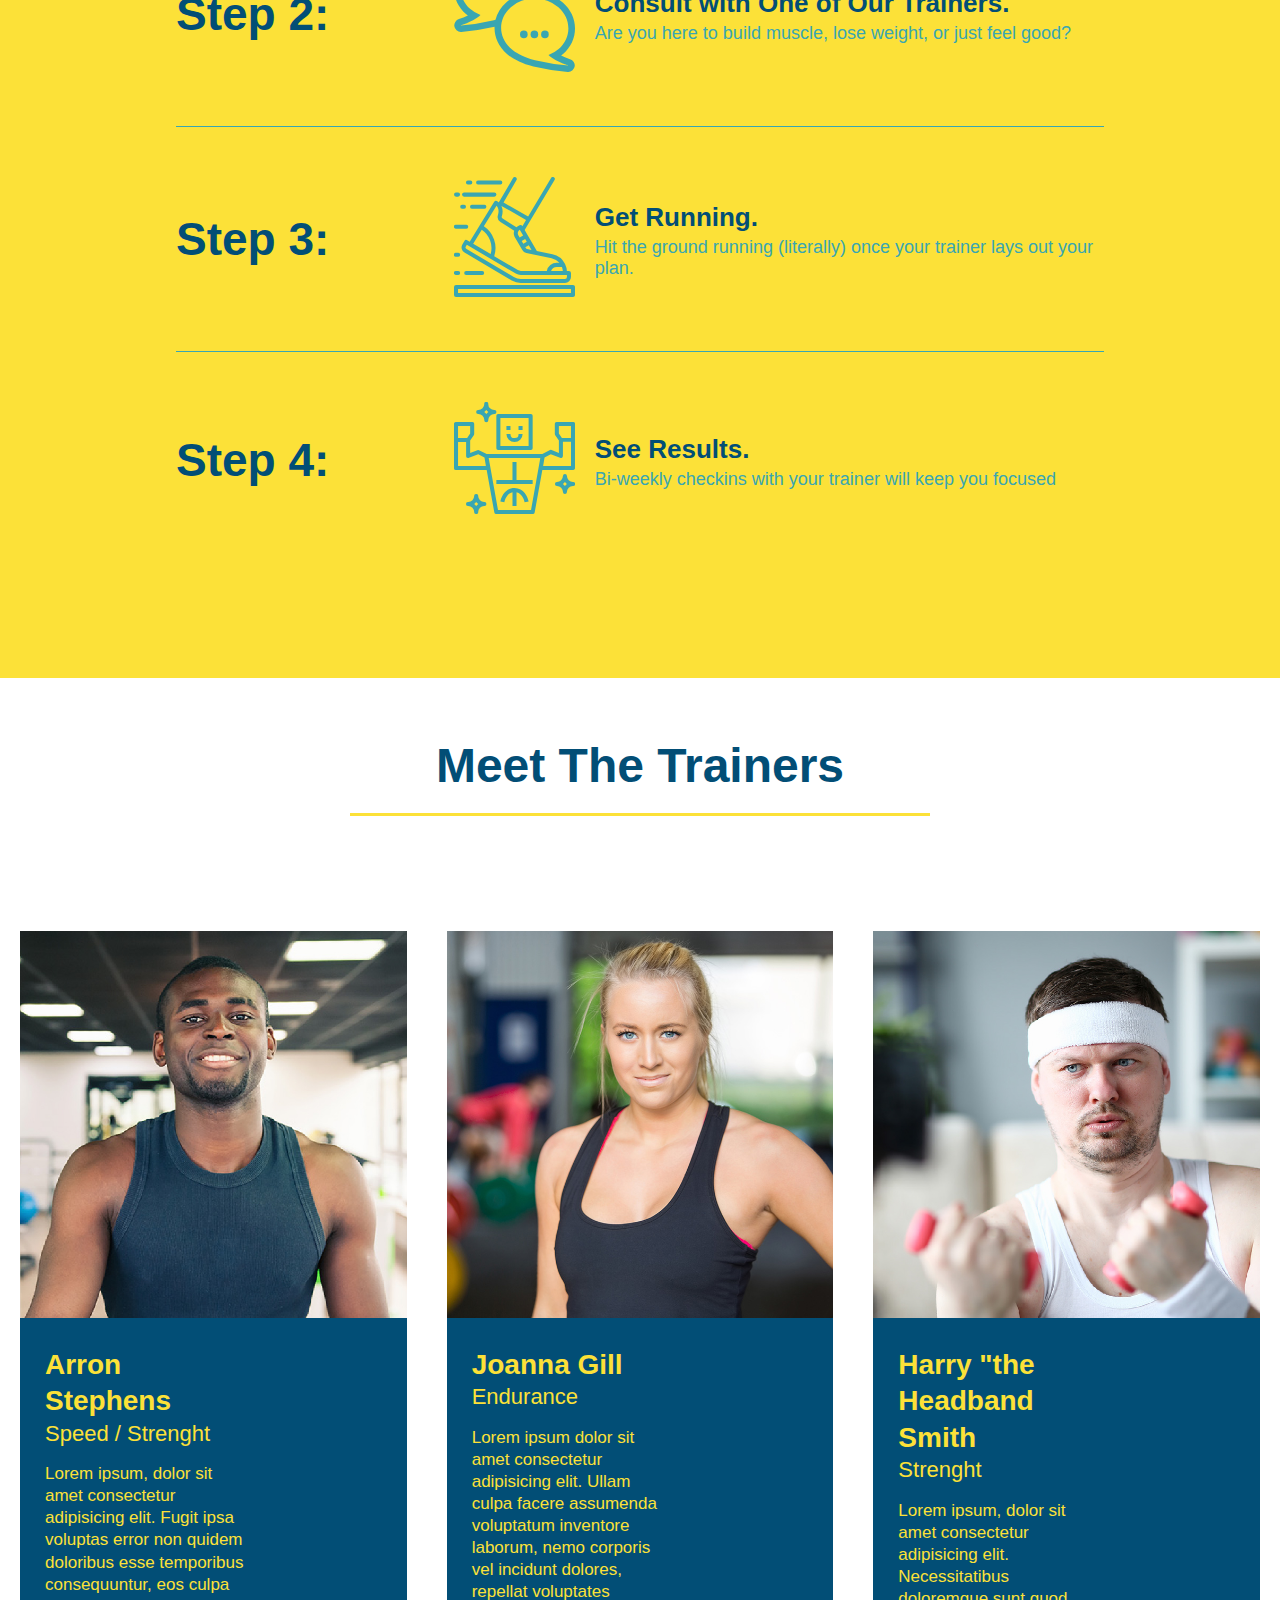
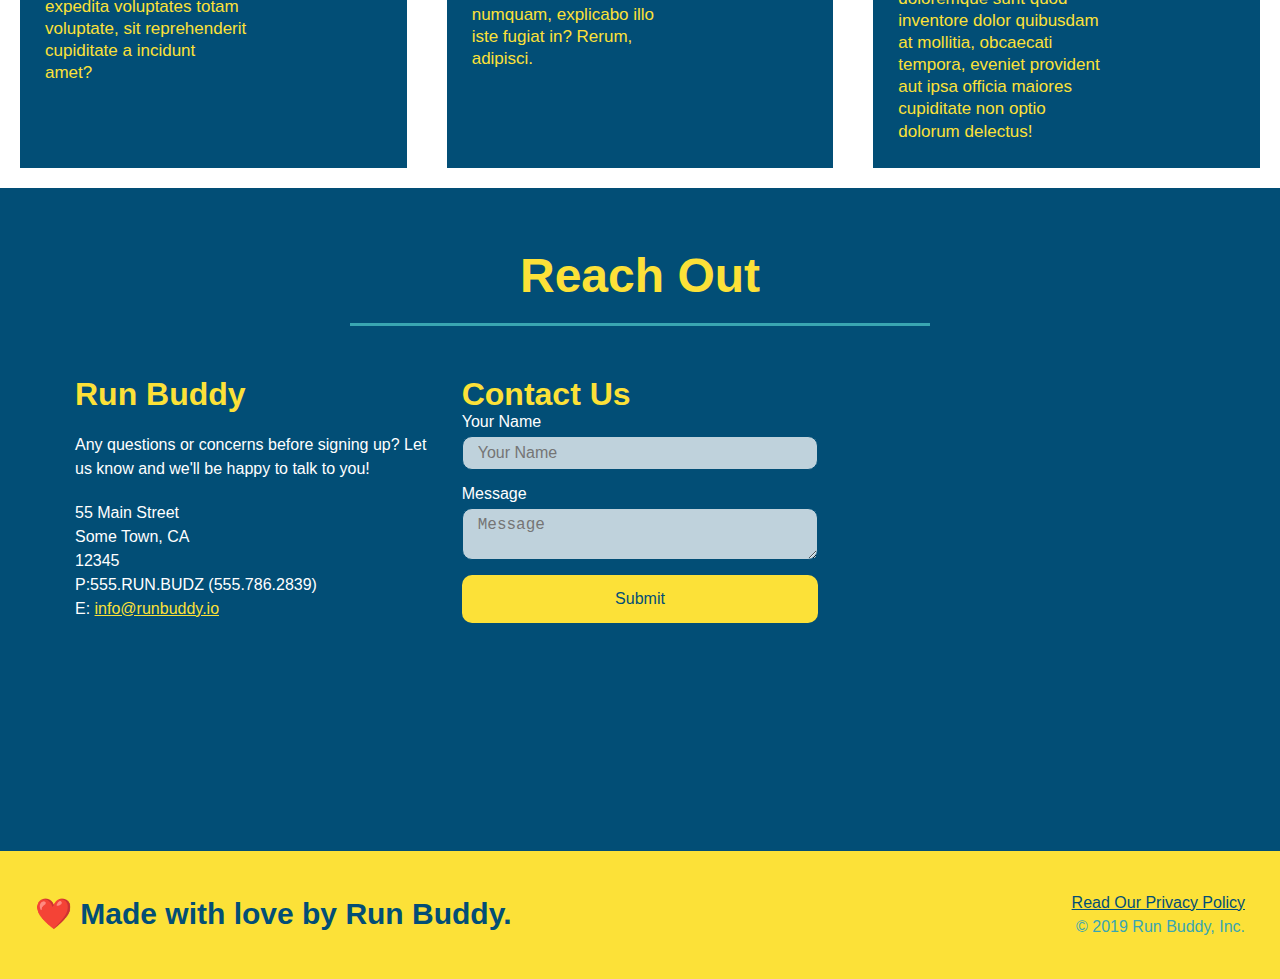
==== commit 76f5aebe: "final css touches" ====
--- a/index.html
+++ b/index.html
@@ -62,16 +62,20 @@
         <input type="text" placeholder="Phone Number" name="phone" id="phone" class="form-input" />
         <p>
           Have you worked out with a trainer before?
-          <input type="radio" name="trainer-confirm" id="trainer-yes" />
-          <label for="trainer-yes">Yes</label>
-          <input type="radio" name="trainer-confirm" id="trainer-no" />
-          <label for="trainer-no">No</label>
+          <span class="radio-wrapper">
+            <input type="radio" name="trainer-confirm" id="trainer-yes" />
+            <label for ="trainer-yes">Yes</label>
+          </span>
+          <span class="radio-wrapper">
+            <input type="radio" name="trainer-confirm" id="trainer-no" />
+            <label for="trainer-no">No</label>
+          </span>
         </p>
         <p>
-          <label for="checkbox">
-            I acknowledge that I am at least 18 years of age.
-          </label>
-          <input type="checkbox" name="checkpoint1" id="checkbox" />
+          <span class="checkbox-wrapper">
+            <input type="checkbox" name="age-confirm" id="checkbox" />
+            <label for="checkbox">I acknowledge that I am at least 18 years of age.</label>
+          </span>
         </p>
         <button type="submit">
           Get running!
--- a/assets/css/style.css
+++ b/assets/css/style.css
@@ -4,6 +4,12 @@
   box-sizing: border-box;
 }
 
+:root {
+  --primary-color: #fce138;
+  --secondary-color: #024e76;
+  --tertiary-color: #39a6b2;
+}
+
 body {
   /* more on this crazy alphanumerical value in a minute! */
   color: #39a6b2;
@@ -17,17 +23,27 @@
   flex-wrap: wrap;
   padding: 20px 35px;
   background-color: #39a6b2;
+  position: -webkit-sticky;
+  position: sticky;
+  top: 0;
+  background-image: url('../images/hero-bg.jpg');
+  background-size: cover;
+  background-position: 80%;
+  background-attachment: fixed;
+  z-index: 9999;
 }
 
 header h1 {
+  /* add alongside your existing declarations */
+  text-shadow: 0 0 10px rgba(0, 0, 0, 0.5);
   font-weight: bold;
   font-size: 36px;
-  color: #fce138;
+  color: var(--primary-color);
   margin: 0;
 }
 header a {
   text-decoration: none;
-  color: #fce138;
+  color: var(--primary-color);
 }
 
 header nav {
@@ -43,22 +59,31 @@
 }
 
 header nav ul li a {
+  /* add alongside your existing declarations */
+  text-shadow: 0 0 10px rgba(0, 0, 0, 0.5);
   margin: 10px 15px;
   font-weight: lighter;
   font-size: 1.55vw;
 }
 
+.header nav ul li a:hover {
+  background: var(--primary-color);
+  color: var(--secondary-color);
+  border-radius: 15px;
+  text-shadow: none;
+}
+
 footer {
   display: flex;
   justify-content: space-between;
   flex-wrap: wrap;
-  background: #fce138;
+  background: var(--primary-color);
   width: 100%;
   padding: 40px 35px;
 }
 
 footer h2 {
-  color: #024e76;
+  color: var(--secondary-color);
   font-size: 30px;
   margin: 0;
 }
@@ -69,7 +94,7 @@
 }
 
 footer a {
-  color: #024e76;
+  color: var(--secondary-color);
 }
 
 section {
@@ -88,12 +113,18 @@
 /* Hero Style End */
 
 .hero-form {
-  border: 3px solid #024e76;
-  background-color: #fce138;
+  border: 3px solid var(--secondary-color);
+  border-radius: 15px;
+  background-color: rgb(252, 225, 56, 0.8);
   padding: 20px;
-  color: #024e76;
+  color: var(--secondary-color);
   width: 40%;
   margin: 3.5%;
+  box-shadow: 0 0 10px rgba(0, 0, 0, 0.5)
+}
+
+.hero-form button:hoover {
+  background-color: #39a6b2;
 }
 
 .hero-cta {
@@ -106,6 +137,8 @@
 }
 
 .hero-cta h2 {
+  /* add alongside your existing declarations */
+  text-shadow: 0 0 10px rgba(0, 0, 0, 0.5);
   font-style: italic;
   font-size: 55px;
   color: fce138;
@@ -120,13 +153,22 @@
 }
 
 .form-input {
-  border: 1px solid #024e76;
+  /* update existing rule with this declaration */
+  background-color: rgba(255, 255, 255, 0.75);
+  border: 1px solid var(--secondary-color);
+  border-radius: 10px;
   display: block;
   padding: 7px 15px;
   font-size: 16px;
-  color: #024e76;
+  color: var(--secondary-color);
   width: 100%;
   margin-bottom: 15px;
+} 
+
+/* create a new rule for focus state */
+.form-input:focus {
+  background-color: rgba(255, 255, 255, 1);
+  outline: none;
 }
 
 .hero-form label {
@@ -134,11 +176,16 @@
 }
 
 .hero-form button {
-  color: #fce138;
-  background-color: #024e76;
+  color: var(--primary-color);
+  background-color: var(--secondary-color);
   border: none;
+  border-radius: 10px;
   padding: 10px 20px;
   font-size: 16px;
+}
+
+.hero-form button:hover {
+  background-color: #39a6b2;
 }
 
 .intro {
@@ -154,23 +201,94 @@
   margin: 0 auto;
 }
 
+/* CHECK BOX AND RADIO BUTTONS FUNCTIONALITY */
+.checkbox-wrapper label::before, .radio-wrapper label::before {
+  content: "";
+  height: 20px;
+  width: 20px;
+  background: rgba(255, 255, 255, 0.75);
+  border: 1px solid var(--secondary-color);
+  position: absolute;
+  top: -4px;
+  left: -30px;
+}
+
+/* rounds the radio button */
+.radio-wrapper label::before {
+  border-radius: 50%;
+}
+
+/* changes the radio when clicked */
+.radio-wrapper label::after {
+  content: "";
+  width: 20px;
+  height: 20px;
+  border-radius: 50%;
+  background: var(--secondary-color);
+  position: absolute;
+  left: -29px;
+  top: -3px;
+  background-image: radial-gradient(circle,#39a6b2, var(--secondary-color));
+}
+
+/* creates the checkmark */
+.checkbox-wrapper label::after {
+  content: "";
+  height: 6px;
+  width: 14px;
+  border-left: 2px solid var(--secondary-color);
+  border-bottom: 2px solid var(--secondary-color);
+  position: absolute;
+  left: -26px;
+  top: 1px;
+  transform: rotate(-58deg);
+}
+
+/* Opacity for the checkbox and radio button when in input stateis off */
+.checkbox-wrapper input, .radio-wrapper input {
+  opacity: 0;
+}
+
+.checkbox-wrapper input + label::after,
+.radio-wrapper input + label::after {
+  content: none;
+}
+
+.checkbox-wrapper input:checked + label::after,
+.radio-wrapper input:checked + label::after {
+  content: "";
+}
+
+/* label position on the hero-form element */
+.checkbox-wrapper label, .radio-wrapper label {
+  position: relative;
+  left: 10px;
+  margin: 10px;
+  line-height: 1.6;
+}
+
 .flex-row {
   display: flex;
 }
 
 .steps {
-  background: #fce138;
+  background: var(--primary-color);
 }
 
 .step {
+  /*re-add alongside existing declarations */
+  border-bottom: 1px solid #39a6b2;
   margin: 50px auto;
   padding-bottom: 50px;
   width: 80%;
-  border-bottom: 1px solid #39a6b2;
   display: flex;
   flex-wrap: wrap;
   align-items: center;
   justify-content: space-between;
+}
+
+.step:last-child {
+  border-bottom: none;
 }
 
 .step-info {
@@ -192,7 +310,7 @@
   flex: 12;
 }
 .step h3 {
-  color: #024e76;
+  color: var(--secondary-color);
   font-size: 46px;
   flex: 1 30%;
 }
@@ -200,7 +318,7 @@
 .step-text h4 {
   font-size:  26px;
   line-height: 1.5;
-  color: #024e76;
+  color: var(--secondary-color);
 }
 
 .steps p {
@@ -214,13 +332,13 @@
   margin: 0 auto 35px auto;
   width: 50%;
   font-size: 48px;
-  color: #024e76;
+  color: var(--secondary-color);
   display: inline-block;
   border-bottom: 3px solid;
 }
 
 .primary-border {
-  border-color: #fce138;
+  border-color: var(--primary-color);
 }
 
 .secondary-border {
@@ -237,8 +355,8 @@
 
 .trainer {
   margin: 20px;
-  background: #024e76;
-  color: #fce138;
+  background: var(--secondary-color);
+  color: var(--primary-color);
   flex: 1;
 }
 
@@ -275,11 +393,11 @@
 }
 
 .contact {
-  background: #024e76;
+  background: var(--secondary-color);
 }
 
 .contact h2 {
-  color: #fce138;
+  color: var(--primary-color);
 }
 
 .contact-info {
@@ -302,7 +420,7 @@
 }
 
 .contact-info h3 {
-  color: #fce138;
+  color: var(--primary-color);
   font-size: 32px;
 }
 
@@ -315,46 +433,157 @@
 }
 
 .contact-form input, .contact-form textarea {
-  border: 1px solid #024e76;
+  /* add a transparent background here */
+  background-color: rgba(255, 255, 255, 0.75);
+  border: 1px solid var(--secondary-color);
+  border-radius: 10px;
   display: block;
   padding: 7px 15px;
   font-size: 16px;
-  color: #024e76;
+  color: var(--secondary-color);
   width: 100%;
   margin-bottom: 15px;
   margin-top: 5px;
 }
 
+.contact-form input:focus, .contact-form textarea:focus {
+  background-color: rgba(255, 255, 255, 1);
+  outline: none;
+}
+
 .contact-form button {
   width: 100%;
   border: none;
-  background: #fce138;
-  color: #024e76;
+  border-radius: 10px;
+  background: var(--primary-color);
+  color: var(--secondary-color);
   text-align: center;
   padding: 15px 0;
   font-size: 16px;
 }
 
+.contact-form button:hover {
+  color: var(--primary-color);
+  background: #39a6b2;
+}
+
 .contact-info a {
-  color:#fce138;
+  color:var(--primary-color);
 }
 
 /* REACH OUT STYLES END */
 
 /* MEDIA QUERY FOR SMALLER DESKTOP SCREENS AND SMALLER */
 @media screen and (max-width: 980px) {
-
+  header {
+    padding-bottom: 0;
+    justify-content: center;
+    position: relative;
+  }
+
+  header h1 {
+    width: 100%;
+    text-align: center;
+  }
+
+  header nav ul {
+    margin-top: 20px;
+    width: 100%;
+    justify-content: center;
+  }
+
+  header nav ul li a {
+    font-size: 20px;
+  }
+
+  header nav ul li a {
+    background: var(--primary-color);
+    color: var(--secondary-color);
+    border-radius: 15px;
+    text-shadow: none;
+  }
+
+  footer h2, footer div {
+    text-align: center;
+    width: 100%;
+  }
+
+  .hero-cta, .hero-form {
+    width: 100%;
+  }
+
+  .hero-cta {
+    text-align: center;
+  }
+
+  .section-title {
+    width: 80%;
+  }
+
+  .trainer {
+    flex: 0 70%;
+  }
+
+  .contact-info iframe {
+    flex: 1 100%;
   }
 }
 
 /* MEDIA QUERY FOR TABLETS AND SMALLER */
 @media screen and (max-width: 768px) {
 
-  }
+  section {
+  padding: 30px 15px;
+ }
+
+ .step h3 {
+   flex: 1 100%;
+   text-align: center;
+ }
+
+ .step-info {
+   flex: 2 100%;
+   text-align: center;
+   justify-content: center;
+ }
+
+ .step-img {
+   flex: 0 32%;
+   margin-right: 0%;
+   margin-top: 15px;
+   margin-bottom: 15px;
+ }
+
+ .step-text {
+   flex: 100%;
+ }
+
 }
 
 /* MEDIA QUERY FOR MOBILE PHONE AND SMALLER */
 @media screen and (max-width: 575px) {
-
-  }
+  .hero-form {
+    width: 100%;
+  }
+
+  .section-title {
+    width: 95%;
+  }
+
+  .intro p {
+    width: 100%;
+  }
+
+  .trainer {
+    flex: 0 100%;
+  }
+
+  .contact-info >* {
+    flex: 0 100%;
+  }
+  
+  .contact-form {
+    order: 3;
+  }
+  
 }